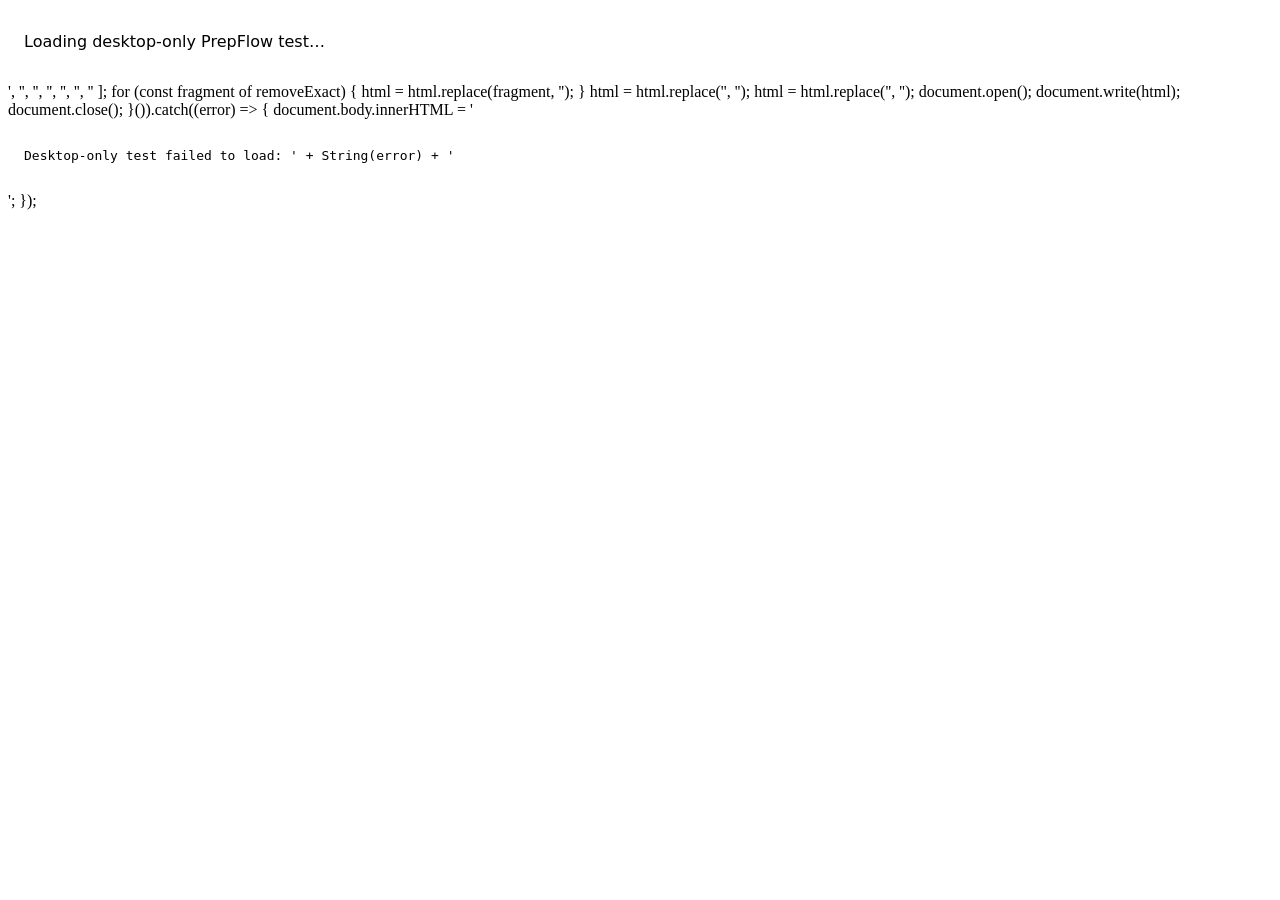
==== web/desktop-test.html @ 87e521e9 "Add desktop-only phone diagnostic entry" ====
<!doctype html>
<html lang="en">
<head>
  <meta charset="utf-8">
  <meta name="viewport" content="width=device-width, initial-scale=1">
  <title>PrepFlow Desktop-Only Test</title>
  <meta name="robots" content="noindex">
</head>
<body>
  <p style="font-family:system-ui;padding:1rem">Loading desktop-only PrepFlow test…</p>
  <script>
    (async function () {
      const response = await fetch('./index.html?desktop-test-source=20260817-1', { cache: 'no-store' });
      let html = await response.text();

      const removeExact = [
        '<script src="mobile-portrait.js"></script>',
        '<link rel="manifest" href="manifest.webmanifest">',
        '<link rel="preload" as="image" href="images/quiz-builder/prepflow-mobile-chapter-clipboard.png">',
        '<link rel="stylesheet" href="mobile-portrait.css?v=20260731-drug-reference-1">',
        '<link rel="stylesheet" href="quiz-builder-hit-area-hotfix.css?v=20260817-start-quiz-1">',
        '<script src="mobile-quiz-builder.js?v=20260813-pediatrics-shelf-1"></script>',
        '<script src="mobile-quiz-flow.js"></script>'
      ];

      for (const fragment of removeExact) {
        html = html.replace(fragment, '');
      }

      html = html.replace('<title>PrepFlow</title>', '<title>PrepFlow Desktop-Only Test</title>');
      html = html.replace('<body>', '<body data-prepflow-desktop-only-test="true">');

      document.open();
      document.write(html);
      document.close();
    }()).catch((error) => {
      document.body.innerHTML = '<pre style="white-space:pre-wrap;padding:1rem">Desktop-only test failed to load: ' + String(error) + '</pre>';
    });
  </script>
</body>
</html>
---- web/mobile-portrait.css ----
html.mobile-portrait {
  --mobile-safe-area-top: env(safe-area-inset-top, 0px);
  --mobile-safe-area-right: env(safe-area-inset-right, 0px);
  --mobile-safe-area-bottom: env(safe-area-inset-bottom, 0px);
  --mobile-safe-area-left: env(safe-area-inset-left, 0px);
  --mobile-viewport-height: 100vh;
  --mobile-motion-duration: 240ms;
  --mobile-home-dock-height: 4.875rem;
  --mobile-home-saved-dock-height: 10.25rem;

  width: 100%;
  min-width: 0;
  min-height: var(--mobile-viewport-height);
  overflow-x: hidden;
  overscroll-behavior: none;
}

html.mobile-portrait body,
html.mobile-portrait .app-shell {
  width: 100%;
  min-width: 0;
  min-height: var(--mobile-viewport-height);
}

html.mobile-portrait *,
html.mobile-portrait *::before,
html.mobile-portrait *::after {
  box-sizing: border-box;
}

@supports (height: 100dvh) {
  html.mobile-portrait {
    --mobile-viewport-height: 100dvh;
  }
}

@media (prefers-reduced-motion: reduce) {
  html.mobile-portrait {
    --mobile-motion-duration: 0.01ms;
  }
}

/* Drug Reference: portrait phones use separate results and card views. */
html.mobile-portrait .drug-reference-screen {
  inset: 0 !important;
  width: 100% !important;
  height: 100dvh !important;
  grid-template-rows: auto auto auto minmax(0, 1fr) !important;
  border: 0 !important;
  border-top: 4px solid #5de5ff !important;
  background:
    linear-gradient(rgba(255, 255, 255, .022) 50%, transparent 50%) 0 0 / 100% 4px,
    #090d24 !important;
  box-shadow: inset 0 0 0 2px #182650 !important;
  font-family: Arial, Helvetica, sans-serif !important;
}

html.mobile-portrait .drug-reference-header {
  min-height: 58px !important;
  display: grid !important;
  grid-template-columns: auto minmax(0, 1fr) !important;
  gap: 12px !important;
  align-items: center !important;
  padding: max(7px, env(safe-area-inset-top)) 12px 7px !important;
  border-bottom: 2px solid #283566 !important;
}

html.mobile-portrait .drug-reference-header .secondary-button {
  min-width: 0 !important;
  min-height: 40px !important;
  margin: 0 !important;
  padding: 7px 10px !important;
  border: 2px solid #5de5ff !important;
  border-radius: 0 !important;
  background: #101936 !important;
  color: #f7f9ff !important;
  font-size: .78rem !important;
  font-weight: 800 !important;
}

html.mobile-portrait .drug-reference-header h2 {
  color: #fff7dc !important;
  font-family: Georgia, "Times New Roman", serif !important;
  font-size: clamp(1.32rem, 6vw, 1.65rem) !important;
  line-height: 1 !important;
  text-shadow: 2px 2px 0 #251847 !important;
}

html.mobile-portrait .drug-reference-header p {
  display: none !important;
}

html.mobile-portrait .drug-reference-tabs {
  gap: 6px !important;
  padding: 8px 10px 0 !important;
  scrollbar-width: thin;
  scrollbar-color: #5de5ff #111936;
}

html.mobile-portrait .drug-reference-tabs button {
  min-height: 42px !important;
  padding: 8px 12px !important;
  border-radius: 0 !important;
  font-size: .82rem !important;
  font-weight: 800 !important;
}

html.mobile-portrait .drug-reference-tabs button:focus-visible,
html.mobile-portrait .drug-reference-tools input:focus-visible,
html.mobile-portrait .drug-reference-tools select:focus-visible,
html.mobile-portrait .drug-result:focus-visible,
html.mobile-portrait .drug-reference-back:focus-visible {
  outline: 3px solid #fff3a8 !important;
  outline-offset: 2px !important;
}

html.mobile-portrait .drug-reference-tools {
  grid-template-columns: minmax(0, 1fr) !important;
  gap: 7px !important;
  padding: 8px 10px 10px !important;
}

html.mobile-portrait .drug-reference-tools input,
html.mobile-portrait .drug-reference-tools select {
  min-height: 44px !important;
  padding: 9px 11px !important;
  border-radius: 0 !important;
  font-size: 16px !important;
}

html.mobile-portrait .drug-reference-layout {
  min-height: 0 !important;
  display: block !important;
  border-top: 2px solid #283566 !important;
  overflow: hidden !important;
}

html.mobile-portrait .drug-reference-results {
  height: 100% !important;
  padding: 10px max(10px, env(safe-area-inset-right)) max(12px, env(safe-area-inset-bottom)) max(10px, env(safe-area-inset-left)) !important;
  border: 0 !important;
  overflow-y: auto !important;
  overscroll-behavior: contain;
  -webkit-overflow-scrolling: touch;
}

html.mobile-portrait .drug-reference-count {
  margin: 0 2px 8px !important;
  color: #a9bce8 !important;
  font-size: .8rem !important;
  font-weight: 700 !important;
  letter-spacing: .04em !important;
  text-transform: uppercase !important;
}

html.mobile-portrait .drug-result {
  position: relative !important;
  min-height: 68px !important;
  grid-template-columns: minmax(0, 1fr) auto !important;
  gap: 3px 10px !important;
  margin: 0 0 8px !important;
  padding: 10px 34px 10px 12px !important;
  border: 2px solid #344679 !important;
  border-left: 4px solid #ff78e9 !important;
  border-radius: 0 !important;
  background: linear-gradient(135deg, #111936, #17153b) !important;
  box-shadow: 3px 3px 0 #050615 !important;
}

html.mobile-portrait .drug-result::after {
  content: "›";
  position: absolute;
  right: 11px;
  top: 50%;
  color: #5de5ff;
  font-size: 1.55rem;
  transform: translateY(-50%);
}

html.mobile-portrait .drug-result strong {
  grid-column: 1 / -1 !important;
  color: #fff7dc !important;
  font-family: Georgia, "Times New Roman", serif !important;
  font-size: 1.05rem !important;
}

html.mobile-portrait .drug-result span,
html.mobile-portrait .drug-result small {
  overflow: hidden !important;
  color: #b9c8ec !important;
  font-size: .75rem !important;
  line-height: 1.2 !important;
  text-overflow: ellipsis !important;
  white-space: nowrap !important;
}

html.mobile-portrait .drug-result.active {
  border-color: #5de5ff !important;
  border-left-color: #ff78e9 !important;
  background: #17234b !important;
}

html.mobile-portrait .drug-reference-detail {
  display: none !important;
}

html.mobile-portrait .drug-reference-screen.showing-drug-card {
  grid-template-rows: minmax(0, 1fr) !important;
  background: #f5f1df !important;
}

html.mobile-portrait .drug-reference-screen.showing-drug-card > .drug-reference-header,
html.mobile-portrait .drug-reference-screen.showing-drug-card > .drug-reference-tabs,
html.mobile-portrait .drug-reference-screen.showing-drug-card > .drug-reference-tools,
html.mobile-portrait .drug-reference-screen.showing-drug-card .drug-reference-results {
  display: none !important;
}

html.mobile-portrait .drug-reference-screen.showing-drug-card .drug-reference-layout,
html.mobile-portrait .drug-reference-screen.showing-drug-card .drug-reference-detail {
  height: 100% !important;
  display: block !important;
}

html.mobile-portrait .drug-reference-detail {
  padding: 0 12px max(18px, env(safe-area-inset-bottom)) !important;
  background: #f5f1df !important;
  color: #17203a !important;
  overflow-y: auto !important;
  overscroll-behavior: contain;
  -webkit-overflow-scrolling: touch;
}

html.mobile-portrait .drug-reference-back {
  position: sticky !important;
  z-index: 2 !important;
  top: 0 !important;
  display: block !important;
  width: calc(100% + 24px) !important;
  min-height: 52px !important;
  margin: 0 -12px 14px !important;
  padding: max(10px, env(safe-area-inset-top)) 14px 9px !important;
  border: 0 !important;
  border-bottom: 3px solid #5de5ff !important;
  border-radius: 0 !important;
  background: #101936 !important;
  color: #fff7dc !important;
  font: 800 .9rem Arial, Helvetica, sans-serif !important;
  text-align: left !important;
  box-shadow: 0 3px 0 rgba(5, 6, 21, .25) !important;
}

html.mobile-portrait .nursing-drug-card {
  gap: 12px !important;
  padding-bottom: 10px !important;
}

html.mobile-portrait .nursing-drug-header,
html.mobile-portrait .drug-identity-strip,
html.mobile-portrait .usual-dose-panel,
html.mobile-portrait .side-effect-grid,
html.mobile-portrait .nursing-priority-grid {
  grid-template-columns: minmax(0, 1fr) !important;
}

html.mobile-portrait .nursing-drug-header {
  display: grid !important;
  gap: 10px !important;
}

html.mobile-portrait .nursing-drug-header h3 {
  overflow-wrap: anywhere !important;
  font-family: Georgia, "Times New Roman", serif !important;
  font-size: clamp(1.8rem, 9vw, 2.55rem) !important;
  color: #17203a !important;
}

html.mobile-portrait .drug-card-status {
  justify-self: start !important;
  white-space: normal !important;
}

html.mobile-portrait .drug-use-panel,
html.mobile-portrait .usual-dose-panel,
html.mobile-portrait .safety-alert-panel,
html.mobile-portrait .do-not-give-panel,
html.mobile-portrait .quick-card-section,
html.mobile-portrait .more-drug-details {
  padding: 13px !important;
}

html.mobile-portrait .drug-card-detail summary {
  min-height: 44px !important;
  display: flex !important;
  align-items: center !important;
}

/* Phase 5: persistent portrait-mobile clipboard quiz flow. */
html.mobile-portrait #quiz-screen:not([hidden]) {
  --mobile-viewport-height: 100vh;
  --mobile-safe-area-top: env(safe-area-inset-top, 0px);
  --mobile-safe-area-right: env(safe-area-inset-right, 0px);
  --mobile-safe-area-bottom: env(safe-area-inset-bottom, 0px);
  --mobile-safe-area-left: env(safe-area-inset-left, 0px);
  --mobile-clipboard-height: min(
    calc(
      var(--mobile-viewport-height)
      - var(--mobile-safe-area-top)
      - var(--mobile-safe-area-bottom)
      - .125rem
    ),
    calc(
      (
        100vw
        - var(--mobile-safe-area-left)
        - var(--mobile-safe-area-right)
        - .125rem
      )
      * 2532 / 1170
    )
  );
  --mobile-clipboard-width: calc(var(--mobile-clipboard-height) * 1170 / 2532);
  --mobile-clipboard-center-x: calc(
    (100vw + var(--mobile-safe-area-left) - var(--mobile-safe-area-right)) / 2
  );
  --mobile-clipboard-center-y: calc(
    (
      var(--mobile-viewport-height)
      + var(--mobile-safe-area-top)
      - var(--mobile-safe-area-bottom)
    ) / 2
  );
  --mobile-quiz-accent: #315fa8;
  position: fixed !important;
  z-index: 110 !important;
  inset: 0 !important;
  display: block !important;
  width: 100% !important;
  max-width: none !important;
  height: var(--mobile-viewport-height) !important;
  min-height: 0 !important;
  margin: 0 !important;
  padding: 0 !important;
  overflow: hidden !important;
  border: 0 !important;
  border-radius: 0 !important;
  background: transparent !important;
  box-shadow: none !important;
  isolation: isolate !important;
  transform: none !important;
  animation: none !important;
}

@supports (height: 100dvh) {
  html.mobile-portrait #quiz-screen:not([hidden]) {
    --mobile-viewport-height: 100dvh;
  }
}

@media (display-mode: standalone) and (orientation: portrait) {
  html.mobile-portrait #quiz-screen:not([hidden]) {
    --mobile-clipboard-height: min(
      calc(var(--mobile-viewport-height) - .0625rem),
      calc((100vw - .0625rem) * 2532 / 1170)
    );
    --mobile-clipboard-center-x: 50vw;
    --mobile-clipboard-center-y: calc(var(--mobile-viewport-height) / 2);
  }
}

html.mobile-portrait #quiz-screen:not([hidden])::before {
  content: "" !important;
  position: absolute !important;
  z-index: 1 !important;
  top: var(--mobile-clipboard-center-y) !important;
  right: auto !important;
  bottom: auto !important;
  left: var(--mobile-clipboard-center-x) !important;
  display: block !important;
  width: var(--mobile-clipboard-width) !important;
  height: var(--mobile-clipboard-height) !important;
  border: 0 !important;
  background: url("images/quiz-builder/prepflow-mobile-chapter-clipboard.png") center / contain no-repeat !important;
  box-shadow: none !important;
  opacity: 1 !important;
  visibility: visible !important;
  clip-path: none !important;
  mask: none !important;
  pointer-events: none !important;
  transform: translate(-50%, -50%) !important;
  transition:
    opacity var(--mobile-motion-duration) ease,
    visibility var(--mobile-motion-duration) ease !important;
}

html.mobile-portrait #quiz-screen:not([hidden])::after {
  content: none !important;
  display: none !important;
}

html.mobile-portrait #quiz-screen:not([hidden]) .mobile-quiz-scene {
  position: fixed;
  z-index: 0;
  inset: 0;
  display: block;
  background:
    linear-gradient(rgba(3, 9, 29, .58), rgba(3, 9, 29, .58)),
    url("images/quiz-builder/prepflow-mobile-quiz-builder-background.png") center / cover no-repeat;
  background-color: #03091d;
  pointer-events: none;
}

html.mobile-portrait #quiz-screen:not([hidden]):not(.mobile-quiz-unit-visible)::before,
html.mobile-portrait #quiz-screen:not([hidden]):not(.mobile-quiz-unit-visible) .quiz-header,
html.mobile-portrait #quiz-screen:not([hidden]):not(.mobile-quiz-unit-visible) .quiz-book {
  opacity: 0 !important;
  visibility: hidden !important;
  pointer-events: none !important;
}

html.mobile-portrait #quiz-screen:not([hidden]).mobile-quiz-unit-visible::before,
html.mobile-portrait #quiz-screen:not([hidden]).mobile-quiz-unit-visible .quiz-header,
html.mobile-portrait #quiz-screen:not([hidden]).mobile-quiz-unit-visible .quiz-book {
  opacity: 1 !important;
  visibility: visible !important;
}

html.mobile-portrait #quiz-screen:not([hidden]) .quiz-header {
  position: absolute !important;
  z-index: 4 !important;
  top: calc(
    var(--mobile-clipboard-center-y)
    - var(--mobile-clipboard-height) / 2
    + var(--mobile-clipboard-height) * .205
  ) !important;
  right: calc(
    100vw - var(--mobile-clipboard-center-x)
    - var(--mobile-clipboard-width) / 2
    + var(--mobile-clipboard-width) * .14
  ) !important;
  left: auto !important;
  width: 5rem !important;
  margin: 0 !important;
  padding: 0 !important;
  transition:
    opacity var(--mobile-motion-duration) ease,
    visibility var(--mobile-motion-duration) ease !important;
}

html.mobile-portrait #quiz-screen:not([hidden]) #exit-quiz {
  position: static !important;
  display: inline-flex !important;
  align-items: center !important;
  justify-content: center !important;
  width: 100% !important;
  height: auto !important;
  min-width: 0 !important;
  min-height: 44px !important;
  margin: 0 !important;
  padding: .35rem .45rem !important;
  border: 1px solid #81765f !important;
  border-radius: .3rem !important;
  background: rgba(248, 241, 220, .9) !important;
  color: #26324a !important;
  font: 800 clamp(.6rem, 2.55vw, .72rem)/1 Arial, sans-serif !important;
  letter-spacing: 0 !important;
  text-align: center !important;
  text-transform: none !important;
  white-space: nowrap !important;
  writing-mode: horizontal-tb !important;
  clip-path: none !important;
  transform: none !important;
}

html.mobile-portrait #quiz-screen:not([hidden]) .quiz-book {
  --mobile-paper-header-height: 4.25rem;
  --mobile-paper-footer-height: 3.25rem;
  position: absolute !important;
  z-index: 3 !important;
  top: calc(
    var(--mobile-clipboard-center-y)
    - var(--mobile-clipboard-height) / 2
    + var(--mobile-clipboard-height) * .205
  ) !important;
  left: var(--mobile-clipboard-center-x) !important;
  display: block !important;
  width: calc(var(--mobile-clipboard-width) * .72) !important;
  height: calc(var(--mobile-clipboard-height) * .65) !important;
  margin: 0 !important;
  padding: 0 !important;
  overflow: hidden !important;
  border: 0 !important;
  background: transparent !important;
  box-shadow: none !important;
  color: #172540 !important;
  transform: translateX(-50%) !important;
  transition:
    opacity var(--mobile-motion-duration) ease,
    visibility var(--mobile-motion-duration) ease !important;
}

html.mobile-portrait #quiz-screen:not([hidden]) .quiz-book[data-subject-accent="pharm"] {
  --mobile-quiz-accent: #28764e;
}

html.mobile-portrait #quiz-screen:not([hidden]) .quiz-book[data-subject-accent="med-surg"] {
  --mobile-quiz-accent: #684495;
}

html.mobile-portrait #quiz-screen:not([hidden]) .quiz-page {
  position: absolute !important;
  inset: 0 !important;
  display: grid !important;
  min-width: 0 !important;
  min-height: 0 !important;
  margin: 0 !important;
  padding: 0 !important;
  overflow: hidden !important;
  border: 0 !important;
  background: transparent !important;
  box-shadow: none !important;
  opacity: 0 !important;
  visibility: hidden !important;
  pointer-events: none !important;
  transform: translateX(.5rem) !important;
  transition: opacity 220ms ease, transform 220ms ease, visibility 220ms !important;
}

html.mobile-portrait #quiz-screen:not([hidden]) .quiz-page::before,
html.mobile-portrait #quiz-screen:not([hidden]) .quiz-page::after {
  content: none !important;
  display: none !important;
  inset: auto !important;
  width: 0 !important;
  height: 0 !important;
  border: 0 !important;
  background: none !important;
  box-shadow: none !important;
}

html.mobile-portrait #quiz-screen:not([hidden]) .question-page {
  height: 100% !important;
  max-height: none !important;
  grid-template-rows:
    var(--mobile-paper-header-height)
    auto
    auto
    auto
    minmax(0, 1fr)
    var(--mobile-paper-footer-height) !important;
  align-content: stretch !important;
}

html.mobile-portrait #quiz-screen:not([hidden]) .question-page .quiz-page-meta {
  grid-row: 1 !important;
}

html.mobile-portrait #quiz-screen:not([hidden]) .question-page .quiz-reference-bar {
  grid-row: 2 !important;
  grid-template-columns: minmax(0, 1fr) !important;
  gap: 0.2rem !important;
  margin: 0.12rem 0 0.35rem !important;
}

html.mobile-portrait #quiz-screen:not([hidden]) .question-page .quiz-question-id {
  color: #34445d !important;
  font-size: 0.72rem !important;
}

html.mobile-portrait #quiz-screen:not([hidden]) .question-page .quiz-reference-actions {
  justify-content: flex-start !important;
}

html.mobile-portrait #quiz-screen:not([hidden]) .question-page .quiz-reference-action {
  min-height: 32px !important;
  padding: 0.35rem 0.52rem !important;
  font-size: 0.64rem !important;
}

html.mobile-portrait #quiz-screen:not([hidden]) .question-page .question-copy-status {
  min-height: 0.76rem !important;
  font-size: 0.58rem !important;
}

html.mobile-portrait #quiz-screen:not([hidden]) .question-page .quiz-page-label {
  grid-row: 3 !important;
}

html.mobile-portrait #quiz-screen:not([hidden]) .question-page .mobile-question-instruction {
  grid-row: 4 !important;
}

html.mobile-portrait #quiz-screen:not([hidden]) .question-page .quiz-page-scroll {
  grid-row: 5 !important;
  align-self: stretch !important;
  align-content: start !important;
  justify-content: flex-start !important;
  width: 100% !important;
  height: auto !important;
  max-height: none !important;
  scrollbar-gutter: auto !important;
}

html.mobile-portrait #quiz-screen:not([hidden]) .question-page .mobile-question-actions {
  grid-row: 6 !important;
}

html.mobile-portrait #quiz-screen:not([hidden]) .response-page {
  grid-template-rows:
    var(--mobile-paper-header-height)
    auto
    minmax(0, 1fr)
    var(--mobile-paper-footer-height) !important;
}

html.mobile-portrait #quiz-screen:not([hidden]) .quiz-book[data-mobile-state="question"] .question-page,
html.mobile-portrait #quiz-screen:not([hidden]) .quiz-book[data-mobile-state="review"] .question-page,
html.mobile-portrait #quiz-screen:not([hidden]) .quiz-book[data-mobile-state="answers"] .response-page,
html.mobile-portrait #quiz-screen:not([hidden]) .quiz-book[data-mobile-state="feedback"] .response-page {
  opacity: 1 !important;
  visibility: visible !important;
  pointer-events: auto !important;
  transform: translateX(0) !important;
}

html.mobile-portrait #quiz-screen:not([hidden]) .quiz-book[data-mobile-state="answers"] .question-page,
html.mobile-portrait #quiz-screen:not([hidden]) .quiz-book[data-mobile-state="feedback"] .question-page {
  opacity: 1 !important;
  visibility: visible !important;
  pointer-events: none !important;
  transform: translateX(0) !important;
}

html.mobile-portrait #quiz-screen:not([hidden]) .quiz-book[data-mobile-state="answers"] .question-page > :not(.quiz-page-meta),
html.mobile-portrait #quiz-screen:not([hidden]) .quiz-book[data-mobile-state="feedback"] .question-page > :not(.quiz-page-meta) {
  visibility: hidden !important;
}

html.mobile-portrait #quiz-screen:not([hidden]) .quiz-page-meta {
  position: relative !important;
  z-index: 5 !important;
  display: grid !important;
  grid-template-columns: minmax(0, 1fr) 5rem !important;
  align-content: center !important;
  gap: .2rem !important;
  min-width: 0 !important;
  min-height: var(--mobile-paper-header-height) !important;
  padding: .15rem 0 .35rem !important;
  border-bottom: 1px solid rgba(77, 71, 57, .35) !important;
  color: #43516a !important;
  font: 750 clamp(.62rem, 2.55vw, .72rem)/1.25 Arial, sans-serif !important;
}

html.mobile-portrait #quiz-screen:not([hidden]) #quiz-subject {
  grid-column: 1 !important;
  overflow: hidden !important;
  color: var(--mobile-quiz-accent) !important;
  font-size: clamp(.7rem, 3vw, .84rem) !important;
  text-overflow: ellipsis !important;
  white-space: nowrap !important;
}

html.mobile-portrait #quiz-screen:not([hidden]) #quiz-position {
  grid-column: 1 !important;
  display: -webkit-box !important;
  max-width: 100% !important;
  color: #43516a !important;
  font: 800 clamp(.58rem, 2.35vw, .68rem)/1.3 Arial, sans-serif !important;
  letter-spacing: 0 !important;
  text-transform: none !important;
  white-space: normal !important;
  overflow: hidden !important;
  -webkit-box-orient: vertical !important;
  -webkit-line-clamp: 2 !important;
}

html.mobile-portrait #quiz-screen:not([hidden]) .quiz-page-label,
html.mobile-portrait #quiz-screen:not([hidden]) #feedback-result {
  margin: .45rem 0 .3rem !important;
  padding: 0 0 .28rem !important;
  border: 0 !important;
  border-bottom: 2px solid var(--mobile-quiz-accent) !important;
  background: transparent !important;
  color: #172540 !important;
  font: 900 clamp(.95rem, 4vw, 1.12rem)/1.1 Arial, sans-serif !important;
  letter-spacing: 0 !important;
  text-align: left !important;
  text-transform: none !important;
}

html.mobile-portrait #quiz-screen:not([hidden]) .mobile-question-instruction {
  margin: 0 0 .3rem !important;
  color: #59647a !important;
  font: 750 clamp(.66rem, 2.8vw, .78rem)/1.2 Arial, sans-serif !important;
}

html.mobile-portrait #quiz-screen:not([hidden]) .quiz-page-scroll,
html.mobile-portrait #quiz-screen:not([hidden]) .quiz-response-scroll {
  min-height: 0 !important;
  margin: 0 !important;
  padding: .4rem .18rem .55rem !important;
  overflow-x: hidden !important;
  overflow-y: auto !important;
  overscroll-behavior: contain !important;
  touch-action: pan-y !important;
  -webkit-overflow-scrolling: touch;
}

html.mobile-portrait #quiz-screen:not([hidden]) #question-stem {
  margin: 0 !important;
  color: #172540 !important;
  font: 700 clamp(.9rem, 3.7vw, 1.05rem)/1.4 Arial, sans-serif !important;
  overflow-wrap: anywhere !important;
  text-transform: none !important;
}

html.mobile-portrait #quiz-screen:not([hidden]) .mobile-question-actions,
html.mobile-portrait #quiz-screen:not([hidden]) .quiz-footer {
  align-items: flex-end !important;
  display: flex !important;
  gap: .4rem !important;
  justify-content: space-between !important;
  min-height: var(--mobile-paper-footer-height) !important;
  margin: 0 !important;
  padding: .4rem calc(var(--mobile-clipboard-width) * .03) 0 !important;
  border: 0 !important;
  border-top: 1px solid rgba(77, 71, 57, .35) !important;
}

html.mobile-portrait #quiz-screen:not([hidden]) .mobile-question-actions {
  justify-content: flex-end !important;
}

html.mobile-portrait #quiz-screen:not([hidden]) .mobile-question-actions button,
html.mobile-portrait #quiz-screen:not([hidden]) .quiz-footer button {
  flex: 0 0 calc(var(--mobile-clipboard-width) * .3) !important;
  align-self: flex-end !important;
  height: 44px !important;
  max-height: 44px !important;
  min-width: 0 !important;
  width: calc(var(--mobile-clipboard-width) * .3) !important;
  min-height: 44px !important;
  margin: 0 !important;
  padding: .45rem .35rem !important;
  border: 1px solid var(--mobile-quiz-accent) !important;
  border-radius: .3rem !important;
  background: #263b60 !important;
  color: #fff !important;
  font: 850 clamp(.65rem, 2.75vw, .78rem)/1.1 Arial, sans-serif !important;
  letter-spacing: 0 !important;
  text-transform: none !important;
}

html.mobile-portrait #quiz-screen:not([hidden]) .mobile-question-actions button {
  position: static !important;
  inset: auto !important;
  transform: none !important;
}

html.mobile-portrait #quiz-screen:not([hidden]) .quiz-footer .secondary-button,
html.mobile-portrait #quiz-screen:not([hidden]) #mobile-back-feedback {
  background: rgba(248, 241, 220, .9) !important;
  color: #26324a !important;
}

html.mobile-portrait #quiz-screen:not([hidden]) .quiz-footer button[disabled] {
  opacity: .48 !important;
  cursor: not-allowed !important;
}

html.mobile-portrait #quiz-screen:not([hidden]) #answer-choices {
  display: grid !important;
  gap: .45rem !important;
}

html.mobile-portrait #quiz-screen:not([hidden]) .response-page .quiz-page-label {
  grid-row: 2 !important;
}

html.mobile-portrait #quiz-screen:not([hidden]) .quiz-response-scroll {
  grid-row: 3 !important;
}

html.mobile-portrait #quiz-screen:not([hidden]) .quiz-footer {
  grid-row: 4 !important;
  z-index: 4 !important;
  flex-direction: row !important;
  flex-wrap: nowrap !important;
  overflow: visible !important;
}

html.mobile-portrait #quiz-screen:not([hidden]) .answer-choice {
  display: flex !important;
  align-items: center !important;
  min-height: 56px !important;
  margin: 0 !important;
  padding: .62rem .65rem !important;
  overflow: visible !important;
  border: 1px solid rgba(119, 104, 75, .52) !important;
  border-radius: .35rem !important;
  background: rgba(255, 254, 247, .92) !important;
  color: #172540 !important;
  font: 700 clamp(.78rem, 3.25vw, .92rem)/1.3 Arial, sans-serif !important;
  overflow-wrap: anywhere !important;
}

html.mobile-portrait #quiz-screen:not([hidden]) .answer-choice:has(input:checked) {
  border-color: var(--mobile-quiz-accent) !important;
  background: rgba(49, 95, 168, .1) !important;
}

html.mobile-portrait #quiz-screen:not([hidden]) .answer-choice input {
  flex: 0 0 auto !important;
  width: 1.3rem !important;
  height: 1.3rem !important;
  margin: 0 .6rem 0 0 !important;
  accent-color: var(--mobile-quiz-accent) !important;
}

html.mobile-portrait #quiz-screen:not([hidden]) .answer-choice > span {
  flex: 1 1 auto !important;
  min-width: 0 !important;
}

html.mobile-portrait #quiz-screen:not([hidden]) .answer-choice:has(input:checked)::after {
  content: "SELECTED" !important;
  flex: 0 0 auto !important;
  align-self: center !important;
  margin-left: .35rem !important;
  font-size: clamp(.54rem, 2.2vw, .62rem) !important;
  letter-spacing: .02em !important;
  line-height: 1 !important;
  white-space: nowrap !important;
}

html.mobile-portrait #quiz-screen:not([hidden]) .answer-choice:has(input:focus-visible),
html.mobile-portrait #quiz-screen:not([hidden]) button:focus-visible,
html.mobile-portrait #quiz-screen:not([hidden]) h2:focus-visible,
html.mobile-portrait #quiz-screen:not([hidden]) h3:focus-visible,
html.mobile-portrait #quiz-screen:not([hidden]) .quiz-page-label:focus-visible {
  outline: 3px solid var(--mobile-quiz-accent) !important;
  outline-offset: 2px !important;
}

html.mobile-portrait #quiz-screen:not([hidden]) .quiz-book[data-mobile-state="answers"] #feedback,
html.mobile-portrait #quiz-screen:not([hidden]) .quiz-book[data-mobile-state="feedback"] #answer-choices {
  display: none !important;
}

html.mobile-portrait #quiz-screen:not([hidden]) .feedback {
  margin: 0 !important;
  padding: 0 .1rem .65rem !important;
}

html.mobile-portrait #quiz-screen:not([hidden]) #feedback-result {
  position: sticky !important;
  z-index: 1 !important;
  top: -.3rem !important;
  margin-top: -.3rem !important;
  padding-top: .3rem !important;
  background: #f8f1dc !important;
}

html.mobile-portrait #quiz-screen:not([hidden]) #feedback-result:first-letter {
  color: inherit !important;
}

html.mobile-portrait #quiz-screen:not([hidden]) #feedback-result {
  color: #28764e !important;
}

html.mobile-portrait #quiz-screen:not([hidden]) #feedback-result:not(:empty) {
  border-bottom-color: currentColor !important;
}

html.mobile-portrait #quiz-screen:not([hidden]) .quiz-book[data-mobile-result="incorrect"] #feedback-result {
  color: #a4452d !important;
}

html.mobile-portrait #quiz-screen:not([hidden]) .mobile-answer-review section {
  margin: 0 0 .85rem !important;
}

html.mobile-portrait #quiz-screen:not([hidden]) .feedback h4 {
  margin: 0 0 .35rem !important;
  padding: 0 !important;
  border: 0 !important;
  color: #37445c !important;
  font: 900 clamp(.76rem, 3.1vw, .88rem)/1.25 Arial, sans-serif !important;
  letter-spacing: 0 !important;
  text-transform: none !important;
}

html.mobile-portrait #quiz-screen:not([hidden]) .mobile-answer-review ul {
  margin: 0 !important;
  padding-left: 1.15rem !important;
  color: #172540 !important;
  font: 700 clamp(.8rem, 3.3vw, .94rem)/1.42 Arial, sans-serif !important;
}

html.mobile-portrait #quiz-screen:not([hidden]) #feedback-rationale {
  margin: 0 !important;
  padding: 0 0 .5rem !important;
  color: #172540 !important;
  font: 650 clamp(.82rem, 3.4vw, .96rem)/1.48 Arial, sans-serif !important;
  overflow-wrap: anywhere !important;
}

html.mobile-portrait #quiz-screen:not([hidden]) .quiz-book[data-mobile-state="answers"] #continue-button,
html.mobile-portrait #quiz-screen:not([hidden]) .quiz-book[data-mobile-state="answers"] #mobile-view-question,
html.mobile-portrait #quiz-screen:not([hidden]) .quiz-book[data-mobile-state="feedback"] #submit-answer,
html.mobile-portrait #quiz-screen:not([hidden]) .quiz-book[data-mobile-state="feedback"] #mobile-back-question,
html.mobile-portrait #quiz-screen:not([hidden]) .quiz-book[data-mobile-state="feedback"] #response-page-label {
  display: none !important;
}

html.mobile-portrait #quiz-screen:not([hidden]) [hidden] {
  display: none !important;
}

@media (max-height: 680px) and (orientation: portrait) {
  html.mobile-portrait #quiz-screen:not([hidden]) .quiz-page-meta {
    gap: 0 !important;
  }

  html.mobile-portrait #quiz-screen:not([hidden]) .quiz-page-label {
    margin-top: .2rem !important;
  }

  html.mobile-portrait #quiz-screen:not([hidden]) .quiz-page-scroll,
  html.mobile-portrait #quiz-screen:not([hidden]) .quiz-response-scroll {
    padding-top: .18rem !important;
  }
}

@media (prefers-reduced-motion: reduce) {
  html.mobile-portrait #quiz-screen:not([hidden]) .quiz-page {
    transform: none !important;
    transition-duration: 1ms !important;
  }
}

/* Mobile rolling report shown only at a mastered, non-final block boundary. */
html.mobile-portrait #block-summary[data-summary-state="block-progress"]:not([hidden]) {
  --mobile-clipboard-height: min(
    calc(
      var(--mobile-viewport-height)
      - var(--mobile-safe-area-top)
      - var(--mobile-safe-area-bottom)
      - 1rem
    ),
    calc(
      (
        100vw
        - var(--mobile-safe-area-left)
        - var(--mobile-safe-area-right)
        - 1rem
      )
      * 2532 / 1170
    )
  );
  --mobile-clipboard-width: calc(var(--mobile-clipboard-height) * 1170 / 2532);
  --mobile-clipboard-center-x: calc(
    (100vw + var(--mobile-safe-area-left) - var(--mobile-safe-area-right)) / 2
  );
  --mobile-clipboard-center-y: calc(
    (
      var(--mobile-viewport-height)
      + var(--mobile-safe-area-top)
      - var(--mobile-safe-area-bottom)
    ) / 2
  );
  position: fixed !important;
  z-index: 110 !important;
  inset: 0 !important;
  display: grid !important;
  grid-template-columns: minmax(0, 1fr) minmax(0, 1fr) !important;
  grid-template-rows: auto minmax(0, 1fr) 3.25rem !important;
  gap: .45rem .4rem !important;
  width: 100% !important;
  max-width: none !important;
  height: var(--mobile-viewport-height) !important;
  margin: 0 !important;
  padding:
    calc(
      var(--mobile-clipboard-center-y)
      - var(--mobile-clipboard-height) / 2
      + var(--mobile-clipboard-height) * .205
    )
    calc((100vw - var(--mobile-clipboard-width) * .7) / 2)
    calc(
      var(--mobile-viewport-height)
      - var(--mobile-clipboard-center-y)
      - var(--mobile-clipboard-height) / 2
      + var(--mobile-clipboard-height) * .146
    ) !important;
  overflow: hidden !important;
  border: 0 !important;
  border-radius: 0 !important;
  background:
    linear-gradient(rgba(3, 9, 29, .58), rgba(3, 9, 29, .58)),
    url("images/quiz-builder/prepflow-mobile-quiz-builder-background.png")
      center / cover no-repeat !important;
  box-shadow: none !important;
  color: #172540 !important;
  text-align: left !important;
  isolation: isolate !important;
  transform: none !important;
}

html.mobile-portrait #block-summary[data-summary-state="block-progress"]::before {
  content: "" !important;
  position: fixed !important;
  z-index: 1 !important;
  top: var(--mobile-clipboard-center-y) !important;
  left: var(--mobile-clipboard-center-x) !important;
  display: block !important;
  width: var(--mobile-clipboard-width) !important;
  height: var(--mobile-clipboard-height) !important;
  border: 0 !important;
  background: url("images/quiz-builder/prepflow-mobile-chapter-clipboard.png")
    center / contain no-repeat !important;
  box-shadow: none !important;
  pointer-events: none !important;
  transform: translate(-50%, -50%) !important;
}

html.mobile-portrait #block-summary[data-summary-state="block-progress"]::after {
  content: none !important;
  display: none !important;
}

html.mobile-portrait #block-summary:not([data-summary-state="block-progress"])::before,
html.mobile-portrait #block-summary:not([data-summary-state="block-progress"])::after {
  content: none !important;
  display: none !important;
  inset: auto !important;
  width: 0 !important;
  height: 0 !important;
  border: 0 !important;
  background: none !important;
  box-shadow: none !important;
}

html.mobile-portrait #block-summary[data-summary-state="block-progress"] > * {
  position: relative !important;
  z-index: 3 !important;
  min-width: 0 !important;
}

html.mobile-portrait #block-summary[data-summary-state="block-progress"] #summary-title {
  grid-column: 1 / -1 !important;
  margin: 0 !important;
  padding: 0 0 .4rem !important;
  border-bottom: 2px solid #315fa8 !important;
  color: #172540 !important;
  font: 900 clamp(1rem, 4.5vw, 1.25rem)/1.1 Arial, sans-serif !important;
  letter-spacing: 0 !important;
  text-align: left !important;
  text-shadow: none !important;
  text-transform: none !important;
}

html.mobile-portrait #block-summary[data-summary-state="block-progress"] #summary-score {
  display: none !important;
}

html.mobile-portrait #block-summary[data-summary-state="block-progress"] #summary-message {
  grid-column: 1 / -1 !important;
  display: grid !important;
  align-content: start !important;
  gap: .45rem !important;
  width: 100% !important;
  min-height: 0 !important;
  margin: 0 !important;
  padding: .1rem .15rem .45rem !important;
  overflow-x: hidden !important;
  overflow-y: auto !important;
  color: #172540 !important;
  font: 700 clamp(.72rem, 3vw, .86rem)/1.3 Arial, sans-serif !important;
  overscroll-behavior: contain !important;
  -webkit-overflow-scrolling: touch;
}

html.mobile-portrait #block-summary[data-summary-state="block-progress"] .block-progress-stat {
  display: grid !important;
  gap: .15rem !important;
  margin: 0 !important;
  padding: .45rem .5rem !important;
  border: 1px solid rgba(119, 104, 75, .42) !important;
  border-radius: .3rem !important;
  background: rgba(255, 254, 247, .7) !important;
}

html.mobile-portrait #block-summary[data-summary-state="block-progress"] .block-progress-stat-label {
  color: #59647a !important;
  font-size: clamp(.62rem, 2.6vw, .72rem) !important;
  font-weight: 800 !important;
}

html.mobile-portrait #block-summary[data-summary-state="block-progress"] .block-progress-stat strong {
  color: #172540 !important;
  font-size: clamp(.76rem, 3.25vw, .92rem) !important;
  line-height: 1.25 !important;
}

html.mobile-portrait #block-summary[data-summary-state="block-progress"] .block-progress-overall progress {
  width: 100% !important;
  height: .55rem !important;
  margin-top: .2rem !important;
  accent-color: #315fa8 !important;
}

html.mobile-portrait #block-summary[data-summary-state="block-progress"] #summary-action,
html.mobile-portrait #block-summary[data-summary-state="block-progress"] #summary-exit {
  align-self: end !important;
  display: inline-flex !important;
  align-items: center !important;
  justify-content: center !important;
  width: 100% !important;
  min-width: 0 !important;
  height: 44px !important;
  min-height: 44px !important;
  margin: 0 !important;
  padding: .4rem .3rem !important;
  border-radius: .3rem !important;
  font: 850 clamp(.6rem, 2.55vw, .72rem)/1.08 Arial, sans-serif !important;
  letter-spacing: 0 !important;
  text-align: center !important;
  text-transform: none !important;
  transform: none !important;
}

html.mobile-portrait #block-summary[data-summary-state="block-progress"] #summary-action {
  grid-column: 1 !important;
  grid-row: 3 !important;
  border: 1px solid #315fa8 !important;
  background: #263b60 !important;
  color: #fff !important;
  box-shadow: none !important;
}

html.mobile-portrait #block-summary[data-summary-state="block-progress"] #summary-exit {
  grid-column: 2 !important;
  grid-row: 3 !important;
  border: 1px solid #81765f !important;
  background: rgba(248, 241, 220, .92) !important;
  color: #26324a !important;
  box-shadow: none !important;
}

html.mobile-portrait #block-summary[data-summary-state="block-progress"] button:focus-visible {
  outline: 3px solid #315fa8 !important;
  outline-offset: 2px !important;
}

@media (max-height: 680px) and (orientation: portrait) {
  html.mobile-portrait #block-summary[data-summary-state="block-progress"] {
    gap: .3rem !important;
  }

  html.mobile-portrait #block-summary[data-summary-state="block-progress"] #summary-message {
    gap: .3rem !important;
  }

  html.mobile-portrait #block-summary[data-summary-state="block-progress"] .block-progress-stat {
    padding: .32rem .4rem !important;
  }
}

@media (prefers-reduced-motion: reduce) {
  html.mobile-portrait #block-summary[data-summary-state="block-progress"] {
    animation: none !important;
  }
}

/* =========================================================
   MOBILE HOSPITAL HOME
   Repositions the existing live homepage controls without
   changing their application state or event handlers.
   ========================================================= */

html.mobile-portrait,
html.mobile-portrait body {
  height: var(--mobile-viewport-height) !important;
  overflow-x: hidden !important;
  overflow-y: auto !important;
  background: #050817 !important;
}

html.mobile-portrait .app-shell,
html.mobile-portrait .hero {
  width: 100% !important;
  min-width: 0 !important;
  height: var(--mobile-viewport-height) !important;
  min-height: var(--mobile-viewport-height) !important;
  margin: 0 !important;
  padding: 0 !important;
}

html.mobile-portrait .hero {
  display: grid !important;
  place-items: stretch !important;
  overflow: hidden !important;
}

html.mobile-portrait .pixel-stage {
  position: relative !important;
  isolation: isolate !important;

  width: 100% !important;
  min-width: 0 !important;
  max-width: none !important;
  height: var(--mobile-viewport-height) !important;
  min-height: var(--mobile-viewport-height) !important;
  margin: 0 !important;
  padding: 0 !important;
  overflow: hidden !important;
  aspect-ratio: auto !important;

  background:
    linear-gradient(
      to bottom,
      rgba(4, 7, 26, .04) 0 54%,
      rgba(5, 8, 30, .12) 72%,
      rgba(5, 8, 30, .38) 100%
    ),
    url("images/home-hospital/prepflow-mobile-home-background.png")
      center center / cover no-repeat,
    #070b24 !important;
}

html.mobile-portrait .pixel-stage::after {
  content: "" !important;
  position: absolute !important;
  z-index: 10 !important;
  inset: auto 0 0 !important;
  display: block !important;
  height: min(34%, 17rem) !important;
  pointer-events: none !important;
  background:
    linear-gradient(
      to bottom,
      rgba(5, 9, 30, 0),
      rgba(5, 9, 30, .34) 30%,
      rgba(5, 9, 30, .78) 100%
    ) !important;
}

/* Live branding remains above the hospital architecture. */
html.mobile-portrait .pixel-stage > .pixel-logo {
  position: absolute !important;
  z-index: 12 !important;
  top: calc(var(--mobile-safe-area-top) + clamp(1.25rem, 5.5vh, 3rem)) !important;
  right: 0 !important;
  bottom: auto !important;
  left: 0 !important;

  display: flex !important;
  align-items: baseline !important;
  justify-content: center !important;

  width: 100% !important;
  margin: 0 !important;
  padding: 0 1rem !important;

  color: #fff0bd !important;
  background: none !important;
  font-family: Georgia, "Times New Roman", serif !important;
  font-size: clamp(2.75rem, 13vw, 4rem) !important;
  font-weight: 900 !important;
  line-height: .9 !important;
  letter-spacing: -.045em !important;
  white-space: nowrap !important;
  transform: none !important;
  animation: none !important;
  text-shadow:
    0 2px 0 #6d3b13,
    0 4px 0 #2a1a13,
    0 0 5px rgba(255, 246, 207, .82),
    0 0 13px rgba(255, 196, 89, .58),
    0 0 24px rgba(255, 137, 35, .26) !important;
}

html.mobile-portrait .pixel-stage > .pixel-tagline {
  position: absolute !important;
  z-index: 12 !important;
  top: calc(var(--mobile-safe-area-top) + clamp(5rem, 15vh, 7.5rem)) !important;
  right: 50% !important;
  bottom: auto !important;
  left: auto !important;

  display: block !important;
  width: max-content !important;
  max-width: calc(100% - 2rem) !important;
  margin: 0 !important;
  padding: .38rem .75rem .42rem !important;

  color: #f3f6ff !important;
  -webkit-text-fill-color: #f3f6ff !important;
  background: rgba(13, 22, 46, .76) !important;
  border: 1px solid rgba(126, 151, 199, .48) !important;
  border-radius: .3rem !important;
  font-family: Georgia, "Times New Roman", serif !important;
  font-size: clamp(.74rem, 3.4vw, .95rem) !important;
  font-weight: 800 !important;
  font-style: normal !important;
  line-height: 1 !important;
  letter-spacing: .055em !important;
  white-space: nowrap !important;
  opacity: 1 !important;
  transform: translateX(50%) !important;
  animation: none !important;
  box-shadow:
    inset 0 1px 0 rgba(222, 232, 255, .13),
    0 3px 8px rgba(5, 10, 25, .48) !important;
  text-shadow:
    0 1px 0 #0a1024,
    0 0 4px rgba(201, 220, 255, .46) !important;
}

/* Shared lower-roadway dock surfaces. */
html.mobile-portrait #home-launcher,
html.mobile-portrait #open-drug-reference.reference-library-callout {
  position: absolute !important;
  z-index: 20 !important;
  top: auto !important;
  bottom: calc(var(--mobile-safe-area-bottom) + .75rem) !important;

  display: grid !important;
  place-items: stretch !important;
  min-width: 0 !important;
  height: var(--mobile-home-dock-height) !important;
  min-height: var(--mobile-home-dock-height) !important;
  margin: 0 !important;
  padding: .55rem !important;

  border: 1px solid rgba(231, 185, 96, .62) !important;
  border-radius: .7rem !important;
  background: rgba(7, 13, 38, .84) !important;
  box-shadow:
    inset 0 1px 0 rgba(255, 235, 188, .08),
    0 8px 24px rgba(2, 5, 18, .38) !important;
  transform: none !important;
  backdrop-filter: blur(4px) !important;
}

/* Separate 60/40 positioning preserves a constant 12px panel gap. */
html.mobile-portrait #home-launcher {
  right: auto !important;
  left: calc(var(--mobile-safe-area-left) + .75rem) !important;
  width: calc(60% - var(--mobile-safe-area-left) - 1.125rem) !important;
  overflow: visible !important;
}

html.mobile-portrait #open-drug-reference.reference-library-callout {
  right: calc(var(--mobile-safe-area-right) + .75rem) !important;
  left: auto !important;
  width: calc(40% - var(--mobile-safe-area-right) - 1.125rem) !important;
}

html.mobile-portrait #home-launcher .launcher-view {
  position: static !important;
  inset: auto !important;
  width: 100% !important;
  min-width: 0 !important;
  height: auto !important;
  min-height: 0 !important;
  margin: 0 !important;
  padding: 0 !important;
  border: 0 !important;
  background: transparent !important;
  box-shadow: none !important;
  transform: none !important;
  overflow: visible !important;
}

html.mobile-portrait #quiz-builder.launcher-setup:not([hidden]) {
  display: grid !important;
  place-items: stretch !important;
  width: 100% !important;
  height: 100% !important;
}

html.mobile-portrait #quiz-builder .home-quiz-copy {
  display: none !important;
}

html.mobile-portrait #open-quiz-builder,
html.mobile-portrait #resume-session {
  position: static !important;
  inset: auto !important;
  display: inline-flex !important;
  align-items: center !important;
  justify-content: center !important;

  width: 100% !important;
  min-width: 0 !important;
  height: auto !important;
  min-height: 3.625rem !important;
  margin: 0 !important;
  padding: .75rem .55rem !important;

  border: 1px solid #efbd5d !important;
  border-radius: .45rem !important;
  background:
    linear-gradient(
      180deg,
      rgba(117, 74, 29, .96),
      rgba(42, 26, 16, .98)
    ) !important;
  color: #fff1bd !important;
  font-family: Georgia, "Times New Roman", serif !important;
  font-size: clamp(.78rem, 3.5vw, 1rem) !important;
  font-weight: 800 !important;
  line-height: 1.1 !important;
  letter-spacing: .035em !important;
  white-space: normal !important;
  text-align: center !important;
  text-decoration: none !important;
  text-shadow: 0 1px 0 #241307 !important;
  box-shadow:
    inset 0 1px 0 rgba(255, 236, 184, .15),
    0 4px 12px rgba(2, 5, 18, .3) !important;
  transform: none !important;
}

html.mobile-portrait #open-quiz-builder:hover,
html.mobile-portrait #open-quiz-builder:focus-visible,
html.mobile-portrait #resume-session:hover,
html.mobile-portrait #resume-session:focus-visible {
  outline: 2px solid #fff0b2 !important;
  outline-offset: 2px !important;
  color: #fff7d8 !important;
  filter: brightness(1.1) !important;
  transform: none !important;
}

/* Saved-session content remains driven by refreshResumePanel(). */
html.mobile-portrait #home-launcher:has(#resume-panel:not([hidden])) {
  top: auto !important;
  bottom: calc(var(--mobile-safe-area-bottom) + .75rem) !important;
  width: calc(66% - var(--mobile-safe-area-left) - 1.125rem) !important;
  height: var(--mobile-home-saved-dock-height) !important;
  min-height: var(--mobile-home-saved-dock-height) !important;
}

html.mobile-portrait .pixel-stage:has(#resume-panel:not([hidden]))
  #open-drug-reference.reference-library-callout {
  width: calc(34% - var(--mobile-safe-area-right) - 1.125rem) !important;
  height: 11rem !important;
  min-height: 11rem !important;
}

html.mobile-portrait #resume-panel.launcher-resume:not([hidden]) {
  display: grid !important;
  grid-template-rows: minmax(2.35rem, auto) minmax(3rem, auto) minmax(2.75rem, auto) !important;
  align-content: stretch !important;
  justify-items: stretch !important;
  gap: .25rem !important;
  height: 100% !important;
}

html.mobile-portrait #resume-panel .resume-copy,
html.mobile-portrait #resume-panel .resume-copy > div {
  display: grid !important;
  gap: .1rem !important;
  width: 100% !important;
  margin: 0 !important;
  padding: 0 !important;
  text-align: center !important;
}

html.mobile-portrait #resume-panel .resume-copy strong {
  margin: 0 !important;
  color: #f5d98e !important;
  font-family: Georgia, "Times New Roman", serif !important;
  font-size: clamp(.78rem, 3.4vw, .95rem) !important;
  font-weight: 800 !important;
  line-height: 1.05 !important;
  letter-spacing: .025em !important;
  white-space: normal !important;
  text-shadow: 0 1px 0 #241307 !important;
}

html.mobile-portrait #resume-description {
  margin: 0 !important;
  color: #dce6ff !important;
  font-size: clamp(.7rem, 3vw, .85rem) !important;
  font-weight: 700 !important;
  line-height: 1.15 !important;
  letter-spacing: .02em !important;
  text-align: center !important;
}

html.mobile-portrait #resume-session {
  min-height: 3rem !important;
  padding: .55rem .45rem !important;
}

html.mobile-portrait #discard-session {
  position: static !important;
  inset: auto !important;
  display: inline-flex !important;
  align-items: center !important;
  justify-content: center !important;

  width: 100% !important;
  min-width: 0 !important;
  height: auto !important;
  min-height: 2.75rem !important;
  margin: 0 !important;
  padding: .45rem !important;

  border: 1px solid rgba(165, 186, 230, .36) !important;
  border-radius: .4rem !important;
  background: rgba(14, 24, 55, .72) !important;
  color: #dce6ff !important;
  font-size: clamp(.66rem, 2.8vw, .8rem) !important;
  font-weight: 800 !important;
  line-height: 1.1 !important;
  letter-spacing: .025em !important;
  white-space: normal !important;
  text-align: center !important;
  text-decoration: none !important;
  box-shadow: none !important;
  transform: none !important;
}

html.mobile-portrait #discard-session:hover,
html.mobile-portrait #discard-session:focus-visible {
  outline: 2px solid #dbe7ff !important;
  outline-offset: 2px !important;
  color: #fff !important;
  background: rgba(30, 47, 91, .88) !important;
  transform: none !important;
}

html.mobile-portrait #open-drug-reference .reference-callout-copy {
  display: grid !important;
  place-items: center !important;
  width: 100% !important;
  height: 100% !important;
}

html.mobile-portrait #open-drug-reference .reference-callout-copy strong {
  display: block !important;
  color: #f7dc91 !important;
  font-family: Georgia, "Times New Roman", serif !important;
  font-size: clamp(.72rem, 3.2vw, .9rem) !important;
  font-weight: 800 !important;
  line-height: 1.15 !important;
  letter-spacing: .025em !important;
  white-space: normal !important;
  text-align: center !important;
  text-shadow: 0 1px 0 #241307 !important;
}

html.mobile-portrait #open-drug-reference:hover,
html.mobile-portrait #open-drug-reference:focus-visible {
  outline: 2px solid #fff0b2 !important;
  outline-offset: 2px !important;
  color: #fff7d8 !important;
  background: rgba(14, 24, 55, .9) !important;
  filter: brightness(1.1) !important;
  transform: none !important;
}

/* =========================================================
   PHASE 3: MOBILE QUIZ BUILDER SHELL AND BOOK CAROUSEL
   Existing subject buttons, selection state, and quiz controls
   remain authoritative.
   ========================================================= */

html.mobile-portrait body.builder-open {
  overflow: hidden !important;
}

html.mobile-portrait body.builder-open .quiz-builder-screen {
  position: fixed !important;
  z-index: 90 !important;
  inset: 0 !important;
  display: grid !important;
  place-items: stretch !important;
  width: 100% !important;
  height: var(--mobile-viewport-height) !important;
  margin: 0 !important;
  padding: 0 !important;
  overflow: hidden !important;
  background: #030614 !important;
}

html.mobile-portrait
  body.builder-open
  .quiz-builder-screen[hidden] {
  display: none !important;
}

html.mobile-portrait
  body.builder-open
  .quiz-builder-window {
  position: relative !important;
  width: 100% !important;
  min-width: 0 !important;
  max-width: none !important;
  height: var(--mobile-viewport-height) !important;
  min-height: var(--mobile-viewport-height) !important;
  max-height: none !important;
  margin: 0 !important;
  padding:
    calc(var(--mobile-safe-area-top) + .65rem)
    calc(var(--mobile-safe-area-right) + .75rem)
    calc(var(--mobile-safe-area-bottom) + .65rem)
    calc(var(--mobile-safe-area-left) + .75rem) !important;
  display: grid !important;
  grid-template-rows:
    auto
    auto
    minmax(15rem, 1fr)
    auto
    auto !important;
  gap: .45rem !important;
  overflow-x: hidden !important;
  overflow-y: auto !important;
  aspect-ratio: auto !important;
  border: 0 !important;
  background:
    linear-gradient(
      to bottom,
      rgba(3, 7, 22, .12),
      rgba(3, 7, 22, .04) 48%,
      rgba(3, 7, 22, .3) 100%
    ),
    url("images/quiz-builder/prepflow-mobile-quiz-builder-background.png")
      center center / cover no-repeat,
    #071024 !important;
}

/* Compact live header; the existing builder summary is lifted into it. */
html.mobile-portrait
  body.builder-open
  .quiz-builder-header {
  position: relative !important;
  z-index: 20 !important;
  inset: auto !important;
  display: grid !important;
  grid-template-columns: minmax(0, 1fr) auto !important;
  align-items: start !important;
  gap: .65rem !important;
  width: 100% !important;
  min-height: 5.6rem !important;
  margin: 0 !important;
  padding: .7rem .75rem !important;
  border: 1px solid rgba(232, 191, 105, .52) !important;
  border-radius: .65rem !important;
  background: rgba(7, 14, 39, .82) !important;
  box-shadow:
    inset 0 1px 0 rgba(255, 238, 197, .08),
    0 .35rem 1rem rgba(2, 5, 18, .3) !important;
  backdrop-filter: blur(4px) !important;
}

html.mobile-portrait
  body.builder-open
  .quiz-builder-header > div {
  display: block !important;
  min-width: 0 !important;
}

html.mobile-portrait
  body.builder-open
  .quiz-builder-header h2 {
  margin: 0 !important;
  color: #fff0bd !important;
  font-family: Georgia, "Times New Roman", serif !important;
  font-size: clamp(1.18rem, 5.2vw, 1.5rem) !important;
  font-weight: 900 !important;
  line-height: 1.05 !important;
  letter-spacing: .015em !important;
  white-space: nowrap !important;
  text-shadow: 0 1px 0 #241307 !important;
}

html.mobile-portrait
  body.builder-open
  .quiz-builder-header p {
  display: none !important;
}

html.mobile-portrait
  body.builder-open
  .mobile-carousel-prompt {
  position: relative !important;
  z-index: 20 !important;
  display: grid !important;
  gap: .12rem !important;
  width: 100% !important;
  min-width: 0 !important;
  margin: 0 !important;
  padding: .08rem .5rem 0 !important;
  color: #fff0bd !important;
  text-align: center !important;
  text-shadow: 0 1px 2px #030614 !important;
  transition: opacity var(--mobile-motion-duration) ease !important;
}

html.mobile-portrait
  body.builder-open
  .mobile-carousel-prompt strong,
html.mobile-portrait
  body.builder-open
  .mobile-carousel-prompt span {
  display: block !important;
  max-width: 100% !important;
  line-height: 1.18 !important;
  overflow-wrap: break-word !important;
}

html.mobile-portrait
  body.builder-open
  .mobile-carousel-prompt strong {
  font-size: clamp(1.425rem, 6vw, 1.575rem) !important;
  font-weight: 800 !important;
}

html.mobile-portrait
  body.builder-open
  .mobile-carousel-prompt span {
  color: #dce6ff !important;
  font-size: clamp(.99rem, 4.2vw, 1.14rem) !important;
  font-weight: 600 !important;
}

html.mobile-portrait
  body.builder-open
  .mobile-carousel-prompt.is-dismissed {
  opacity: .34 !important;
}

html.mobile-portrait
  body.builder-open
  #close-quiz-builder {
  position: static !important;
  inset: auto !important;
  display: inline-flex !important;
  align-items: center !important;
  justify-content: center !important;
  min-width: 4.5rem !important;
  min-height: 2.75rem !important;
  margin: 0 !important;
  padding: .55rem .7rem !important;
  border: 1px solid rgba(166, 187, 235, .72) !important;
  border-radius: .45rem !important;
  background: rgba(17, 29, 65, .9) !important;
  color: #e4ebff !important;
  font-size: .78rem !important;
  font-weight: 800 !important;
  line-height: 1 !important;
  letter-spacing: .035em !important;
  transform: none !important;
  box-shadow: none !important;
}

html.mobile-portrait
  body.builder-open
  .builder-summary {
  position: static !important;
  z-index: auto !important;
  inset: auto !important;
  grid-area: summary !important;
  display: grid !important;
  grid-template-columns: minmax(0, 1fr) minmax(0, 1fr) !important;
  align-items: center !important;
  gap: .2rem .45rem !important;
  width: 100% !important;
  min-width: 0 !important;
  margin: 0 !important;
  padding: .25rem .1rem !important;
  color: #dce6ff !important;
  background: transparent !important;
  border: 0 !important;
  box-shadow: none !important;
}

html.mobile-portrait
  body.builder-open
  .builder-summary strong,
html.mobile-portrait
  body.builder-open
  .builder-summary span {
  display: block !important;
  margin: 0 !important;
  color: #dce6ff !important;
  font-size: clamp(.66rem, 2.8vw, .78rem) !important;
  font-weight: 800 !important;
  line-height: 1.15 !important;
  white-space: normal !important;
  overflow-wrap: normal !important;
  word-break: normal !important;
}

html.mobile-portrait
  body.builder-open
  .builder-summary strong {
  text-align: left !important;
}

html.mobile-portrait
  body.builder-open
  .builder-summary span {
  text-align: right !important;
}

html.mobile-portrait
  body.builder-open
  .builder-summary strong::after {
  content: none !important;
}

/* Three original subject buttons become a cyclic, nonduplicated carousel. */
html.mobile-portrait
  body.builder-open
  .quiz-builder-screen .subjects {
  position: relative !important;
  z-index: 8 !important;
  inset: auto !important;
  display: block !important;
  width: 100% !important;
  max-width: none !important;
  min-height: clamp(15rem, 38vh, 21rem) !important;
  height: auto !important;
  margin: 0 !important;
  padding: 0 !important;
  overflow: hidden !important;
  touch-action: pan-y !important;
}

html.mobile-portrait
  body.builder-open
  .quiz-builder-screen .subject-card,
html.mobile-portrait
  body.builder-open
  .quiz-builder-screen .subject-card:hover,
html.mobile-portrait
  body.builder-open
  .quiz-builder-screen .subject-card:active,
html.mobile-portrait
  body.builder-open
  .quiz-builder-screen .subject-card:focus-visible {
  position: absolute !important;
  top: 50% !important;
  right: auto !important;
  bottom: auto !important;
  display: block !important;
  width: clamp(8.25rem, 42vw, 10.75rem) !important;
  min-width: 0 !important;
  max-width: none !important;
  height: auto !important;
  min-height: 2.75rem !important;
  margin: 0 !important;
  padding: 0 !important;
  border: 0 !important;
  border-radius: 0 !important;
  background: transparent !important;
  box-shadow: none !important;
  backdrop-filter: none !important;
  -webkit-backdrop-filter: none !important;
  opacity: .48 !important;
  filter: saturate(.72) brightness(.7) !important;
  transform-origin: center center !important;
  transition:
    left var(--mobile-motion-duration) ease,
    opacity var(--mobile-motion-duration) ease,
    filter var(--mobile-motion-duration) ease,
    transform var(--mobile-motion-duration) ease !important;
}

html.mobile-portrait
  body.builder-open
  .quiz-builder-screen
  .subject-card::before {
  content: none !important;
  display: none !important;
  inset: auto !important;
  width: 0 !important;
  height: 0 !important;
  border: 0 !important;
  background: none !important;
  box-shadow: none !important;
}

html.mobile-portrait
  body.builder-open
  .quiz-builder-screen
  .subject-card.mobile-carousel-active {
  z-index: 12 !important;
  left: 50% !important;
  opacity: 1 !important;
  filter:
    brightness(1.08)
    drop-shadow(0 0 .65rem rgba(255, 229, 153, .48)) !important;
  transform: translate(-50%, -50%) scale(1) !important;
}

html.mobile-portrait
  body.builder-open
  .quiz-builder-screen
  .subject-card.mobile-carousel-previous {
  z-index: 9 !important;
  left: 5% !important;
  transform:
    translate(-50%, -45%)
    scale(.68)
    rotate(-7deg) !important;
}

html.mobile-portrait
  body.builder-open
  .quiz-builder-screen
  .subject-card.mobile-carousel-next {
  z-index: 9 !important;
  left: 95% !important;
  transform:
    translate(-50%, -45%)
    scale(.68)
    rotate(7deg) !important;
}

html.mobile-portrait
  body.builder-open
  .quiz-builder-screen
  .subject-card .approved-book-art {
  display: block !important;
  width: 100% !important;
  height: auto !important;
  opacity: 1 !important;
  transform: none !important;
  transition: none !important;
}

html.mobile-portrait
  body.builder-open
  .quiz-builder-screen
  .subject-card::after {
  content: attr(data-subject) !important;
  position: absolute !important;
  z-index: 3 !important;
  top: auto !important;
  right: auto !important;
  bottom: -.35rem !important;
  left: 50% !important;
  display: block !important;
  width: max-content !important;
  max-width: 10rem !important;
  height: auto !important;
  min-height: 0 !important;
  max-height: none !important;
  padding: .35rem .6rem !important;
  border: 1px solid rgba(232, 191, 105, .62) !important;
  border-radius: .35rem !important;
  background: rgba(7, 14, 39, .88) !important;
  color: #fff0bd !important;
  font-size: .72rem !important;
  font-weight: 900 !important;
  line-height: 1 !important;
  letter-spacing: .035em !important;
  opacity: 1 !important;
  transform: translateX(-50%) !important;
}

html.mobile-portrait
  body.builder-open
  .quiz-builder-screen
  .subject-card:not(.mobile-carousel-active)::after {
  opacity: .72 !important;
}

html.mobile-portrait
  body.builder-open
  .quiz-builder-screen
  .subject-card:focus-visible {
  outline: 0 !important;
}

html.mobile-portrait
  body.builder-open
  .quiz-builder-screen
  .subject-card:focus-visible .approved-book-art {
  filter:
    drop-shadow(0 0 .18rem #fff0b2)
    drop-shadow(0 0 .55rem rgba(255, 229, 153, .78)) !important;
}

html.mobile-portrait
  body.builder-open
  .quiz-builder-screen
  .subject-card.is-launching .approved-book-art {
  animation: none !important;
}

html.mobile-portrait
  body.builder-open
  .quiz-builder-shelf-plaques {
  display: none !important;
}

html.mobile-portrait
  body.builder-open
  .subject-card.mobile-carousel-active
  .book-selected-count:not(:empty) {
  position: absolute !important;
  z-index: 5 !important;
  top: .25rem !important;
  right: .1rem !important;
  bottom: auto !important;
  left: auto !important;
  display: inline-flex !important;
  align-items: center !important;
  justify-content: center !important;
  width: max-content !important;
  max-width: min(6rem, 68%) !important;
  min-width: 0 !important;
  min-height: 1.75rem !important;
  padding: .28rem .42rem !important;
  overflow: hidden !important;
  border: 1px solid #f0c66c !important;
  border-radius: 999px !important;
  background: #152554 !important;
  color: #fff4ca !important;
  font-size: clamp(.54rem, 2.25vw, .62rem) !important;
  font-weight: 900 !important;
  line-height: 1.08 !important;
  letter-spacing: .01em !important;
  text-align: center !important;
  white-space: normal !important;
  overflow-wrap: normal !important;
  transform: none !important;
}

html.mobile-portrait
  body.builder-open
  .subject-card.mobile-carousel-active
  .book-selected-count:empty {
  display: none !important;
  width: 0 !important;
  min-width: 0 !important;
  height: 0 !important;
  min-height: 0 !important;
  padding: 0 !important;
  overflow: hidden !important;
  border: 0 !important;
  box-shadow: none !important;
}

/* Live Choose/Edit action delegates to the centered subject button. */
html.mobile-portrait
  body.builder-open
  .mobile-carousel-tools {
  position: relative !important;
  z-index: 20 !important;
  display: flex !important;
  justify-content: center !important;
  width: 100% !important;
  margin: 0 !important;
  padding: 0 !important;
}

html.mobile-portrait
  body.builder-open
  .mobile-carousel-tools[hidden] {
  display: none !important;
}

html.mobile-portrait
  body.builder-open
  #mobile-choose-chapters {
  display: inline-flex !important;
  align-items: center !important;
  justify-content: center !important;
  width: min(13.5rem, 72%) !important;
  min-height: 3rem !important;
  margin: 0 !important;
  padding: .65rem .9rem !important;
  border: 1px solid #efbd5d !important;
  border-radius: .5rem !important;
  background:
    linear-gradient(
      180deg,
      rgba(117, 74, 29, .96),
      rgba(42, 26, 16, .98)
    ) !important;
  color: #fff1bd !important;
  font-size: .84rem !important;
  font-weight: 900 !important;
  line-height: 1 !important;
  letter-spacing: .045em !important;
  box-shadow:
    inset 0 1px 0 rgba(255, 236, 184, .15),
    0 .25rem .7rem rgba(2, 5, 18, .32) !important;
}

html.mobile-portrait
  body.builder-open.book-launching
  .subject-card:not(.mobile-carousel-active) {
  opacity: .28 !important;
  filter: saturate(.55) brightness(.58) !important;
}

html.mobile-portrait
  body.builder-open.book-launching
  #mobile-choose-chapters:disabled {
  opacity: .72 !important;
  cursor: wait !important;
}

/* Existing lower settings and actions occupy the painted console. */
html.mobile-portrait
  body.builder-open
  .builder-controls {
  position: static !important;
  z-index: 20 !important;
  inset: auto !important;
  display: grid !important;
  grid-template-columns: minmax(0, 1fr) minmax(0, 1fr) !important;
  grid-template-areas:
    "block order"
    "summary summary"
    "actions actions" !important;
  gap: .4rem !important;
  width: 100% !important;
  min-width: 0 !important;
  height: auto !important;
  min-height: 0 !important;
  margin: 0 !important;
  padding: .55rem !important;
  border: 1px solid rgba(232, 191, 105, .52) !important;
  border-radius: .65rem !important;
  background: rgba(7, 14, 39, .86) !important;
  box-shadow:
    inset 0 1px 0 rgba(255, 238, 197, .08),
    0 -.25rem 1rem rgba(2, 5, 18, .28) !important;
  backdrop-filter: blur(4px) !important;
}

html.mobile-portrait
  body.builder-open
  .builder-block-size,
html.mobile-portrait
  body.builder-open
  .order-mode-toggle {
  position: static !important;
  inset: auto !important;
  display: grid !important;
  align-items: center !important;
  min-width: 0 !important;
  min-height: 2.75rem !important;
  margin: 0 !important;
  padding: .45rem .5rem !important;
  border: 1px solid rgba(160, 183, 235, .44) !important;
  border-radius: .4rem !important;
  background: rgba(13, 24, 57, .82) !important;
  color: #e3ebff !important;
  font-size: clamp(.66rem, 2.8vw, .78rem) !important;
  line-height: 1.15 !important;
  white-space: normal !important;
}

html.mobile-portrait
  body.builder-open
  .builder-block-size {
  grid-area: block !important;
  grid-template-columns: minmax(0, 1fr) 3.25rem !important;
  gap: .3rem !important;
}

html.mobile-portrait
  body.builder-open
  .builder-block-size > span {
  display: flex !important;
  align-items: center !important;
  min-width: 0 !important;
  min-height: 44px !important;
  line-height: 1.15 !important;
}

html.mobile-portrait
  body.builder-open
  #global-block-size {
  align-self: center !important;
  width: 3.25rem !important;
  max-width: 100% !important;
  height: 44px !important;
  min-width: 0 !important;
  min-height: 2.75rem !important;
  margin: 0 !important;
  padding: .35rem !important;
  border: 1px solid #d8b15d !important;
  border-radius: .3rem !important;
  background: #101d44 !important;
  color: #fff !important;
  font-size: 1rem !important;
  line-height: 1.1 !important;
  vertical-align: middle !important;
}

html.mobile-portrait
  body.builder-open
  .order-mode-toggle {
  grid-area: order !important;
  grid-template-columns: 1fr auto 1fr !important;
  gap: .35rem !important;
  text-align: center !important;
}

html.mobile-portrait
  body.builder-open
  .builder-actions {
  position: static !important;
  inset: auto !important;
  grid-area: actions !important;
  display: grid !important;
  grid-template-columns: minmax(0, 1fr) minmax(0, 1.25fr) !important;
  gap: .55rem !important;
  width: 100% !important;
  margin: 0 !important;
}

html.mobile-portrait
  body.builder-open
  #clear-selections,
html.mobile-portrait
  body.builder-open
  #build-quiz {
  position: static !important;
  inset: auto !important;
  display: inline-flex !important;
  align-items: center !important;
  justify-content: center !important;
  width: 100% !important;
  min-width: 0 !important;
  min-height: 3rem !important;
  margin: 0 !important;
  padding: .6rem .5rem !important;
  border-radius: .45rem !important;
  font-size: clamp(.72rem, 3vw, .86rem) !important;
  font-weight: 900 !important;
  line-height: 1.05 !important;
  letter-spacing: .035em !important;
  white-space: normal !important;
  text-align: center !important;
  transform: none !important;
}

html.mobile-portrait
  body.builder-open
  #clear-selections {
  border: 1px solid rgba(166, 187, 235, .68) !important;
  background: rgba(17, 29, 65, .86) !important;
  color: #e4ebff !important;
  box-shadow: none !important;
}

html.mobile-portrait
  body.builder-open
  #build-quiz {
  border: 1px solid #efbd5d !important;
  background: rgba(92, 58, 23, .94) !important;
  color: #fff1bd !important;
  box-shadow: 0 0 .75rem rgba(238, 193, 104, .2) !important;
}

html.mobile-portrait
  body.builder-open
  #clear-selections:disabled,
html.mobile-portrait
  body.builder-open
  #build-quiz:disabled {
  opacity: .46 !important;
  filter: grayscale(.45) !important;
}

html.mobile-portrait
  body.real-book-chapters
  .mobile-carousel-tools {
  visibility: hidden !important;
}

@media (prefers-reduced-motion: reduce) {
  html.mobile-portrait
    body.builder-open
    .mobile-carousel-prompt,
  html.mobile-portrait
    body.builder-open
    .quiz-builder-screen .subject-card {
    transition: none !important;
  }
}

/* =========================================================
   PHASE 4: MOBILE CLIPBOARD CHAPTER SELECTION
   Existing chapter controls, selection state, and handlers
   remain authoritative.
   ========================================================= */

html.mobile-portrait
  body.book-launching
  .quiz-builder-openbook,
html.mobile-portrait
  body.real-book-chapters
  .quiz-builder-openbook {
  display: none !important;
}

html.mobile-portrait
  body.real-book-chapters
  .chapter-screen {
  --mobile-clipboard-height:
    min(
      calc(
        var(--mobile-viewport-height)
        - var(--mobile-safe-area-top)
        - var(--mobile-safe-area-bottom)
        - 1rem
      ),
      calc(
        (
          100vw
          - var(--mobile-safe-area-left)
          - var(--mobile-safe-area-right)
          - 1rem
        )
        * 2532 / 1170
      )
    );
  --mobile-clipboard-width:
    calc(var(--mobile-clipboard-height) * 1170 / 2532);
  --mobile-clipboard-center-x:
    calc(
      (
        100vw
        + var(--mobile-safe-area-left)
        - var(--mobile-safe-area-right)
      )
      / 2
    );
  --mobile-clipboard-center-y:
    calc(
      (
        var(--mobile-viewport-height)
        + var(--mobile-safe-area-top)
        - var(--mobile-safe-area-bottom)
      )
      / 2
    );
  --mobile-chapter-accent: #315fa8;
  --mobile-chapter-accent-soft: rgba(49, 95, 168, .16);

  position: fixed !important;
  z-index: 100 !important;
  inset: 0 !important;
  display: block !important;
  width: 100% !important;
  max-width: none !important;
  height: var(--mobile-viewport-height) !important;
  max-height: none !important;
  margin: 0 !important;
  padding: 0 !important;
  overflow: hidden !important;
  border: 0 !important;
  border-radius: 0 !important;
  background: rgba(3, 9, 29, .58) !important;
  box-shadow: none !important;
  color: #172540 !important;
  transform: none !important;
  animation: prepflow-mobile-clipboard-enter 240ms ease-out both !important;
}

html.mobile-portrait
  body.real-book-chapters
  .chapter-screen[data-theme="pharm"] {
  --mobile-chapter-accent: #28764e;
  --mobile-chapter-accent-soft: rgba(40, 118, 78, .16);
}

html.mobile-portrait
  body.real-book-chapters
  .chapter-screen[data-theme="med-surg"] {
  --mobile-chapter-accent: #684495;
  --mobile-chapter-accent-soft: rgba(104, 68, 149, .16);
}

html.mobile-portrait
  body.real-book-chapters
  .chapter-screen::before {
  content: "" !important;
  position: absolute !important;
  z-index: 1 !important;
  top: var(--mobile-clipboard-center-y) !important;
  left: var(--mobile-clipboard-center-x) !important;
  display: block !important;
  width: var(--mobile-clipboard-width) !important;
  height: var(--mobile-clipboard-height) !important;
  background:
    url("images/quiz-builder/prepflow-mobile-chapter-clipboard.png")
    center / contain no-repeat !important;
  pointer-events: none !important;
  transform: translate(-50%, -50%) !important;
}

html.mobile-portrait
  body.real-book-chapters
  .chapter-screen::after {
  content: none !important;
}

html.mobile-portrait
  body.real-book-chapters
  .quiz-builder-window {
  overflow: hidden !important;
}

html.mobile-portrait
  body.real-book-chapters
  .chapter-header {
  position: static !important;
  display: contents !important;
  width: auto !important;
  height: auto !important;
  padding: 0 !important;
  border: 0 !important;
}

html.mobile-portrait
  body.real-book-chapters
  .chapter-header::after {
  content: none !important;
}

html.mobile-portrait
  body.real-book-chapters
  .chapter-book-heading {
  position: absolute !important;
  z-index: 3 !important;
  top:
    calc(
      var(--mobile-clipboard-center-y)
      - var(--mobile-clipboard-height) / 2
      + var(--mobile-clipboard-height) * .215
    ) !important;
  left: var(--mobile-clipboard-center-x) !important;
  width: calc(var(--mobile-clipboard-width) * .7) !important;
  min-width: 0 !important;
  margin: 0 !important;
  padding: 0 !important;
  text-align: center !important;
  transform: translateX(-50%) !important;
}

html.mobile-portrait
  body.real-book-chapters
  .chapter-header h2 {
  margin: 0 !important;
  color: #172540 !important;
  font-family: Arial, Helvetica, sans-serif !important;
  font-size: clamp(1rem, 4.6vw, 1.25rem) !important;
  font-weight: 900 !important;
  line-height: 1.05 !important;
  letter-spacing: .025em !important;
  text-transform: none !important;
}

html.mobile-portrait
  body.real-book-chapters
  .chapter-header h2::after {
  content: "" !important;
  display: block !important;
  width: 3.25rem !important;
  height: 2px !important;
  margin: .2rem auto 0 !important;
  background: var(--mobile-chapter-accent) !important;
}

html.mobile-portrait
  body.real-book-chapters
  .chapter-book-heading p,
html.mobile-portrait
  body.real-book-chapters
  .chapter-selection-summary strong,
html.mobile-portrait
  body.real-book-chapters
  #selected-chapter-numbers {
  display: none !important;
}

html.mobile-portrait
  body.real-book-chapters
  .chapter-selection-summary {
  position: absolute !important;
  z-index: 3 !important;
  top:
    calc(
      var(--mobile-clipboard-center-y)
      - var(--mobile-clipboard-height) / 2
      + var(--mobile-clipboard-height) * .255
    ) !important;
  left: var(--mobile-clipboard-center-x) !important;
  display: flex !important;
  align-items: center !important;
  justify-content: center !important;
  gap: .3rem !important;
  width: calc(var(--mobile-clipboard-width) * .7) !important;
  min-width: 0 !important;
  margin: 0 !important;
  padding: 0 !important;
  color: var(--mobile-chapter-accent) !important;
  font-family: Arial, Helvetica, sans-serif !important;
  text-align: center !important;
  text-transform: none !important;
  transform: translateX(-50%) !important;
}

html.mobile-portrait
  body.real-book-chapters
  .chapter-selection-summary span {
  display: inline !important;
  margin: 0 !important;
  color: var(--mobile-chapter-accent) !important;
  font-size: clamp(.62rem, 2.7vw, .73rem) !important;
  font-weight: 850 !important;
  line-height: 1.1 !important;
  letter-spacing: .005em !important;
}

html.mobile-portrait
  body.real-book-chapters
  #selected-chapter-summary::after {
  content: "•" !important;
  margin-left: .3rem !important;
}

html.mobile-portrait
  body.real-book-chapters
  .chapter-actions {
  position: absolute !important;
  z-index: 3 !important;
  top:
    calc(
      var(--mobile-clipboard-center-y)
      - var(--mobile-clipboard-height) / 2
      + var(--mobile-clipboard-height) * .289
    ) !important;
  left: var(--mobile-clipboard-center-x) !important;
  display: grid !important;
  grid-template-columns: repeat(2, minmax(0, 1fr)) !important;
  gap: .5rem !important;
  width: calc(var(--mobile-clipboard-width) * .7) !important;
  margin: 0 !important;
  padding: 0 !important;
  transform: translateX(-50%) !important;
}

html.mobile-portrait
  body.real-book-chapters
  #select-all,
html.mobile-portrait
  body.real-book-chapters
  #clear-all {
  position: static !important;
  display: inline-flex !important;
  align-items: center !important;
  justify-content: center !important;
  width: 100% !important;
  min-width: 0 !important;
  min-height: 2.75rem !important;
  margin: 0 !important;
  padding: .45rem .35rem !important;
  border: 1px solid rgba(66, 68, 73, .52) !important;
  border-radius: .35rem !important;
  background: rgba(250, 245, 228, .86) !important;
  color: #24304a !important;
  box-shadow: 0 1px 2px rgba(42, 34, 24, .12) !important;
  font-family: Arial, Helvetica, sans-serif !important;
  font-size: clamp(.7rem, 3vw, .82rem) !important;
  font-weight: 850 !important;
  line-height: 1 !important;
}

html.mobile-portrait
  body.real-book-chapters
  .chapter-actions
  .block-size-control,
html.mobile-portrait
  body.real-book-chapters
  #selection-count,
html.mobile-portrait
  body.real-book-chapters
  #start-button {
  display: none !important;
}

html.mobile-portrait
  body.real-book-chapters
  .chapter-list {
  position: absolute !important;
  z-index: 3 !important;
  top:
    calc(
      var(--mobile-clipboard-center-y)
      - var(--mobile-clipboard-height) / 2
      + var(--mobile-clipboard-height) * .362
    ) !important;
  right: auto !important;
  bottom:
    calc(
      var(--mobile-viewport-height)
      - var(--mobile-clipboard-center-y)
      - var(--mobile-clipboard-height) / 2
      + var(--mobile-clipboard-height) * .22
    ) !important;
  left: var(--mobile-clipboard-center-x) !important;
  display: grid !important;
  grid-template-columns: minmax(0, 1fr) !important;
  grid-auto-rows: max-content !important;
  align-content: start !important;
  gap: .45rem !important;
  width: calc(var(--mobile-clipboard-width) * .7) !important;
  min-height: 0 !important;
  margin: 0 !important;
  padding: .25rem .2rem .5rem !important;
  overflow-x: hidden !important;
  overflow-y: auto !important;
  overscroll-behavior: contain !important;
  scrollbar-width: thin !important;
  scrollbar-color:
    color-mix(in srgb, var(--mobile-chapter-accent) 52%, transparent)
    transparent !important;
  touch-action: pan-y !important;
  transform: translateX(-50%) !important;
  -webkit-overflow-scrolling: touch;
}

html.mobile-portrait
  body.real-book-chapters
  .chapter-option {
  position: relative !important;
  display: flex !important;
  align-items: center !important;
  width: 100% !important;
  height: auto !important;
  min-height: 4rem !important;
  margin: 0 !important;
  padding: .65rem .7rem !important;
  overflow: visible !important;
  border: 1px solid rgba(119, 104, 75, .52) !important;
  border-left: .3rem solid rgba(71, 77, 91, .5) !important;
  border-radius: .35rem !important;
  background:
    linear-gradient(
      180deg,
      rgba(255, 254, 247, .94),
      rgba(239, 233, 215, .92)
    ) !important;
  box-shadow:
    inset 0 1px 0 rgba(255, 255, 255, .82),
    0 2px 3px rgba(43, 37, 27, .12) !important;
  color: #172540 !important;
  transform: none !important;
  animation: none !important;
}

html.mobile-portrait
  body.real-book-chapters
  .chapter-option input[type="checkbox"] {
  flex: 0 0 auto !important;
  width: 1.4rem !important;
  height: 1.4rem !important;
  margin: 0 .65rem 0 0 !important;
  accent-color: var(--mobile-chapter-accent) !important;
}

html.mobile-portrait
  body.real-book-chapters
  .chapter-option-text {
  display: block !important;
  width: auto !important;
  min-width: 0 !important;
  padding: 0 !important;
}

html.mobile-portrait
  body.real-book-chapters
  .chapter-name {
  display: block !important;
  color: #172540 !important;
  font-family: Arial, Helvetica, sans-serif !important;
  font-size: clamp(.76rem, 3.2vw, .9rem) !important;
  font-weight: 850 !important;
  line-height: 1.25 !important;
  letter-spacing: 0 !important;
  overflow-wrap: anywhere !important;
}

html.mobile-portrait
  body.real-book-chapters
  .chapter-count {
  display: block !important;
  margin-top: .25rem !important;
  color: #606a7c !important;
  font-family: Arial, Helvetica, sans-serif !important;
  font-size: clamp(.66rem, 2.7vw, .75rem) !important;
  font-weight: 750 !important;
  line-height: 1.15 !important;
}

html.mobile-portrait
  body.real-book-chapters
  .chapter-option:has(input:checked) {
  border-color: var(--mobile-chapter-accent) !important;
  border-left-color: var(--mobile-chapter-accent) !important;
  background:
    linear-gradient(
      180deg,
      rgba(255, 254, 247, .98),
      var(--mobile-chapter-accent-soft)
    ) !important;
  box-shadow:
    inset 0 0 0 1px var(--mobile-chapter-accent-soft),
    0 2px 5px rgba(33, 37, 49, .16) !important;
  animation: none !important;
}

html.mobile-portrait
  body.real-book-chapters
  .chapter-option:has(input:checked)::after {
  content: none !important;
}

html.mobile-portrait
  body.real-book-chapters
  .chapter-option:has(input:focus-visible) {
  outline: 3px solid var(--mobile-chapter-accent) !important;
  outline-offset: 2px !important;
  box-shadow:
    0 0 0 2px rgba(255, 251, 230, .92),
    0 0 0 5px var(--mobile-chapter-accent-soft) !important;
}

html.mobile-portrait
  body.real-book-chapters
  #back-button,
html.mobile-portrait
  body.real-book-chapters
  #done-chapters {
  position: absolute !important;
  z-index: 4 !important;
  top: auto !important;
  bottom:
    calc(
      var(--mobile-viewport-height)
      - var(--mobile-clipboard-center-y)
      - var(--mobile-clipboard-height) / 2
      + var(--mobile-clipboard-height) * .146
    ) !important;
  display: inline-flex !important;
  align-items: center !important;
  justify-content: center !important;
  width: calc(var(--mobile-clipboard-width) * .22) !important;
  min-width: 0 !important;
  min-height: 2.75rem !important;
  margin: 0 !important;
  padding: .45rem .25rem !important;
  border: 1px solid #7f735e !important;
  border-radius: .3rem !important;
  background: rgba(248, 241, 220, .88) !important;
  color: #26324a !important;
  box-shadow:
    inset 0 1px 0 rgba(255, 255, 255, .75),
    0 2px 3px rgba(42, 34, 24, .16) !important;
  font-family: Arial, Helvetica, sans-serif !important;
  font-size: clamp(.62rem, 2.8vw, .74rem) !important;
  font-weight: 900 !important;
  line-height: 1 !important;
  letter-spacing: 0 !important;
  text-transform: none !important;
  white-space: nowrap !important;
  transform: none !important;
  animation: none !important;
}

html.mobile-portrait
  body.real-book-chapters
  #back-button {
  left:
    calc(
      var(--mobile-clipboard-center-x)
      - var(--mobile-clipboard-width) / 2
      + var(--mobile-clipboard-width) * .17
    ) !important;
}

html.mobile-portrait
  body.real-book-chapters
  #done-chapters {
  right:
    calc(
      100vw
      - var(--mobile-clipboard-center-x)
      - var(--mobile-clipboard-width) / 2
      + var(--mobile-clipboard-width) * .17
    ) !important;
  left: auto !important;
  border-color: var(--mobile-chapter-accent) !important;
  color: var(--mobile-chapter-accent) !important;
}

html.mobile-portrait
  body.real-book-chapters.book-closing
  .chapter-screen {
  pointer-events: none !important;
  animation:
    prepflow-mobile-clipboard-exit
    220ms
    ease-in
    forwards !important;
}

html.mobile-portrait
  body.real-book-chapters.book-closing
  .chapter-header,
html.mobile-portrait
  body.real-book-chapters.book-closing
  .chapter-list {
  animation: none !important;
}

html.mobile-portrait
  body.real-book-chapters.book-closing
  .quiz-builder-screen
  .subjects {
  visibility: hidden !important;
}

@media (max-height: 680px) and (orientation: portrait) {
  html.mobile-portrait
    body.real-book-chapters
    .chapter-header h2 {
    font-size: clamp(.82rem, 3.8vw, .88rem) !important;
  }

  html.mobile-portrait
    body.real-book-chapters
    .chapter-selection-summary {
    top:
      calc(
        var(--mobile-clipboard-center-y)
        - var(--mobile-clipboard-height) / 2
        + var(--mobile-clipboard-height) * .255
      ) !important;
    flex-wrap: wrap !important;
    gap: .1rem .2rem !important;
  }

  html.mobile-portrait
    body.real-book-chapters
    .chapter-selection-summary span {
    font-size: clamp(.56rem, 2.5vw, .68rem) !important;
  }

  html.mobile-portrait
    body.real-book-chapters
    .chapter-actions {
    top:
      calc(
        var(--mobile-clipboard-center-y)
        - var(--mobile-clipboard-height) / 2
        + var(--mobile-clipboard-height) * .298
      ) !important;
  }

  html.mobile-portrait
    body.real-book-chapters
    .chapter-list {
    top:
      calc(
        var(--mobile-clipboard-center-y)
        - var(--mobile-clipboard-height) / 2
        + var(--mobile-clipboard-height) * .38
      ) !important;
    bottom:
      calc(
        var(--mobile-viewport-height)
        - var(--mobile-clipboard-center-y)
        - var(--mobile-clipboard-height) / 2
        + var(--mobile-clipboard-height) * .225
      ) !important;
  }

  html.mobile-portrait
    body.real-book-chapters
    #back-button,
  html.mobile-portrait
    body.real-book-chapters
    #done-chapters {
    font-size: clamp(.58rem, 2.6vw, .68rem) !important;
    line-height: 1.05 !important;
  }

  html.mobile-portrait
    body.real-book-chapters
    #back-button {
    left:
      calc(
        var(--mobile-clipboard-center-x)
        - var(--mobile-clipboard-width) / 2
        + var(--mobile-clipboard-width) * .145
      ) !important;
    width: calc(var(--mobile-clipboard-width) * .28) !important;
    white-space: normal !important;
  }
}

@keyframes prepflow-mobile-clipboard-enter {
  from {
    opacity: 0;
  }

  to {
    opacity: 1;
  }
}

@keyframes prepflow-mobile-clipboard-exit {
  from {
    opacity: 1;
  }

  to {
    opacity: 0;
  }
}

@media (prefers-reduced-motion: reduce) {
  html.mobile-portrait
    body.real-book-chapters
    .chapter-screen,
  html.mobile-portrait
    body.real-book-chapters.book-closing
    .chapter-screen {
    animation-duration: 1ms !important;
  }
}
---- web/quiz-builder-hit-area-hotfix.css ----
@import url("quiz-reading-landscape-phone.css?v=20260817-landscape-book-1");
@import url("quiz-reading-landscape-restoration.css?v=20260817-landscape-restore-1");

/* Public deployment compatibility fix: keep interactive quiz-builder controls above decorative/header layers without changing their layout positioning. */
.quiz-builder-screen .quiz-builder-header {
  pointer-events: none !important;
}

.quiz-builder-screen .builder-controls {
  z-index: 20 !important;
  pointer-events: auto !important;
}

.quiz-builder-screen .builder-actions,
.quiz-builder-screen #build-quiz,
.quiz-builder-screen #clear-selections,
.quiz-builder-screen #close-quiz-builder {
  pointer-events: auto !important;
}
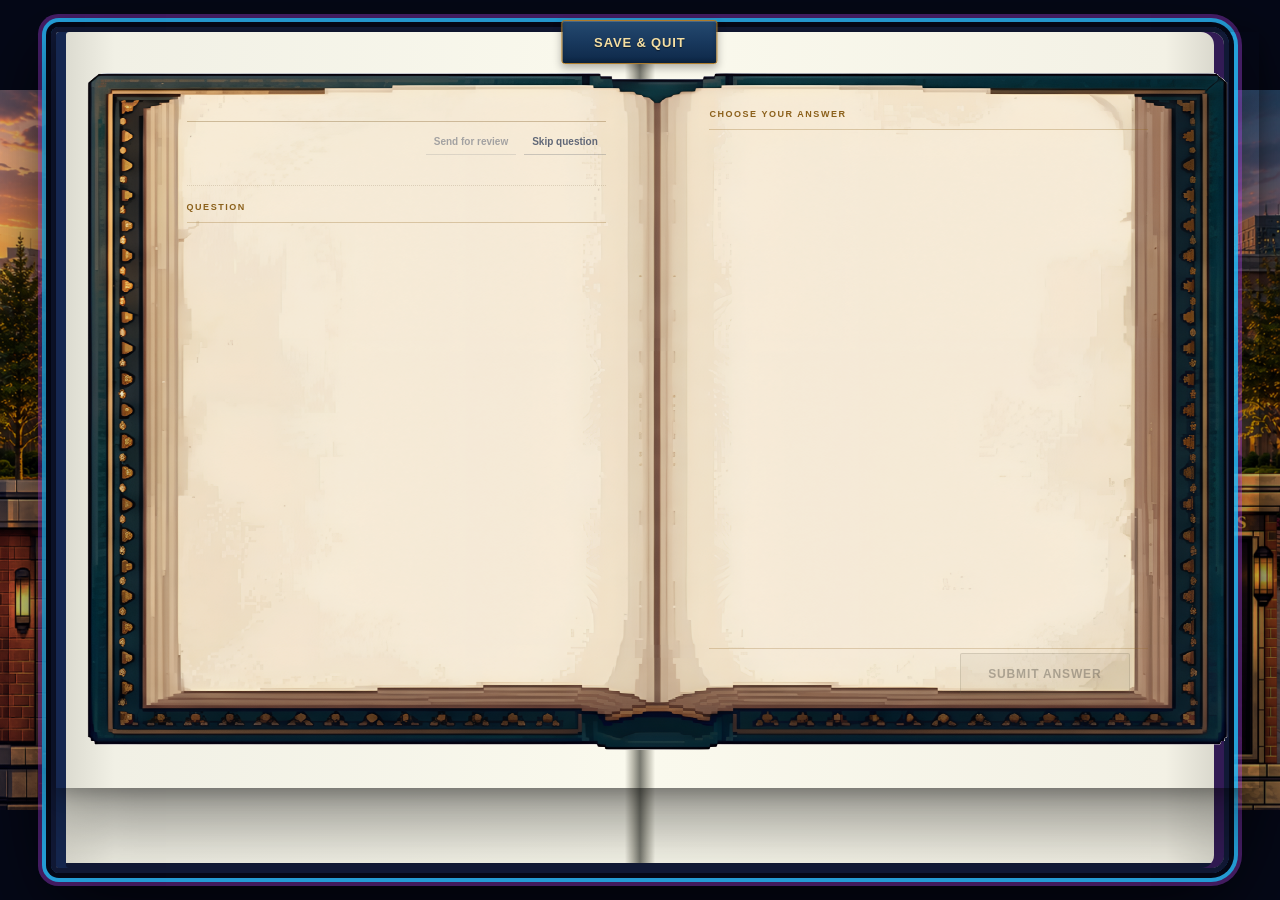
==== commit deff6b7a: "Fix desktop-only diagnostic bootstrap" ====
--- a/web/desktop-test.html
+++ b/web/desktop-test.html
@@ -10,17 +10,18 @@
   <p style="font-family:system-ui;padding:1rem">Loading desktop-only PrepFlow test…</p>
   <script>
     (async function () {
-      const response = await fetch('./index.html?desktop-test-source=20260817-1', { cache: 'no-store' });
+      const response = await fetch('./index.html?desktop-test-source=20260817-2', { cache: 'no-store' });
       let html = await response.text();
+      const closeScript = '<' + '/script>';
 
       const removeExact = [
-        '<script src="mobile-portrait.js"></script>',
+        '<script src="mobile-portrait.js">' + closeScript,
         '<link rel="manifest" href="manifest.webmanifest">',
         '<link rel="preload" as="image" href="images/quiz-builder/prepflow-mobile-chapter-clipboard.png">',
         '<link rel="stylesheet" href="mobile-portrait.css?v=20260731-drug-reference-1">',
         '<link rel="stylesheet" href="quiz-builder-hit-area-hotfix.css?v=20260817-start-quiz-1">',
-        '<script src="mobile-quiz-builder.js?v=20260813-pediatrics-shelf-1"></script>',
-        '<script src="mobile-quiz-flow.js"></script>'
+        '<script src="mobile-quiz-builder.js?v=20260813-pediatrics-shelf-1">' + closeScript,
+        '<script src="mobile-quiz-flow.js">' + closeScript
       ];
 
       for (const fragment of removeExact) {
@@ -38,4 +39,4 @@
     });
   </script>
 </body>
-</html>
+</html>
